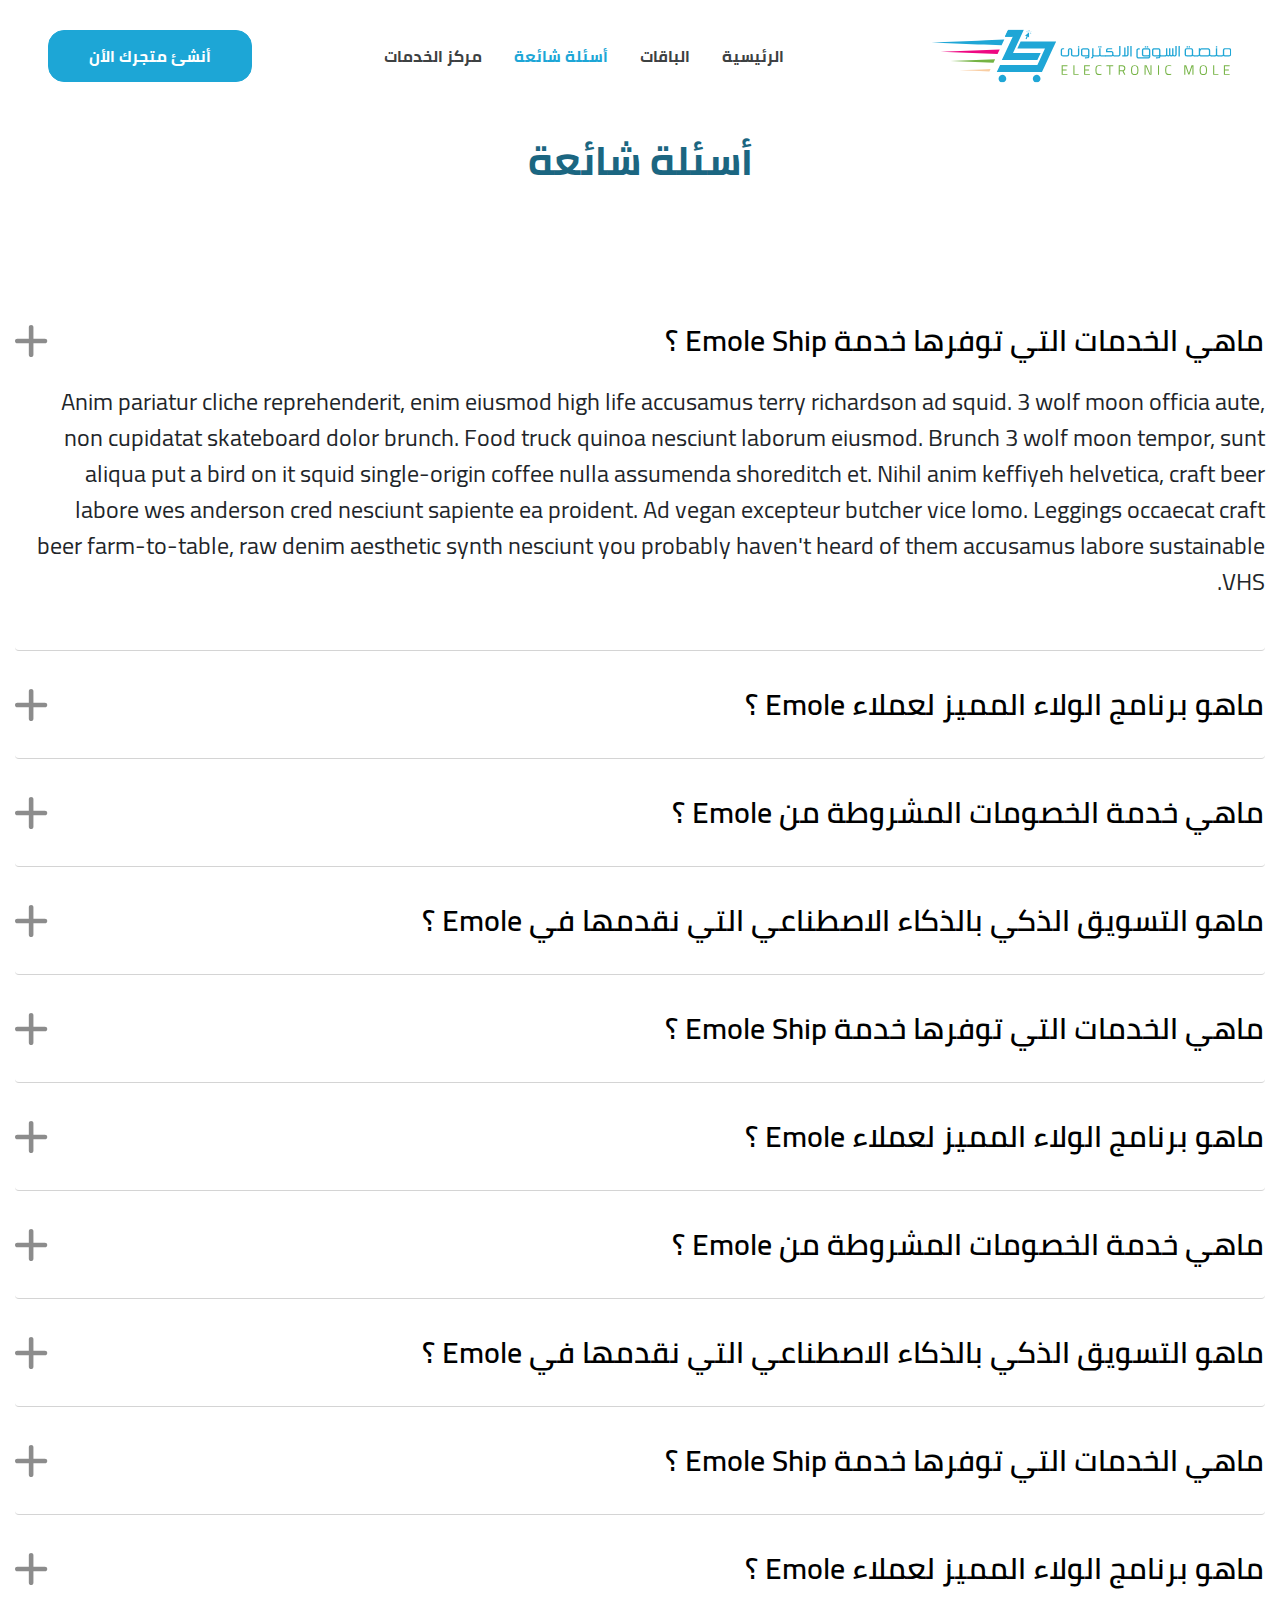
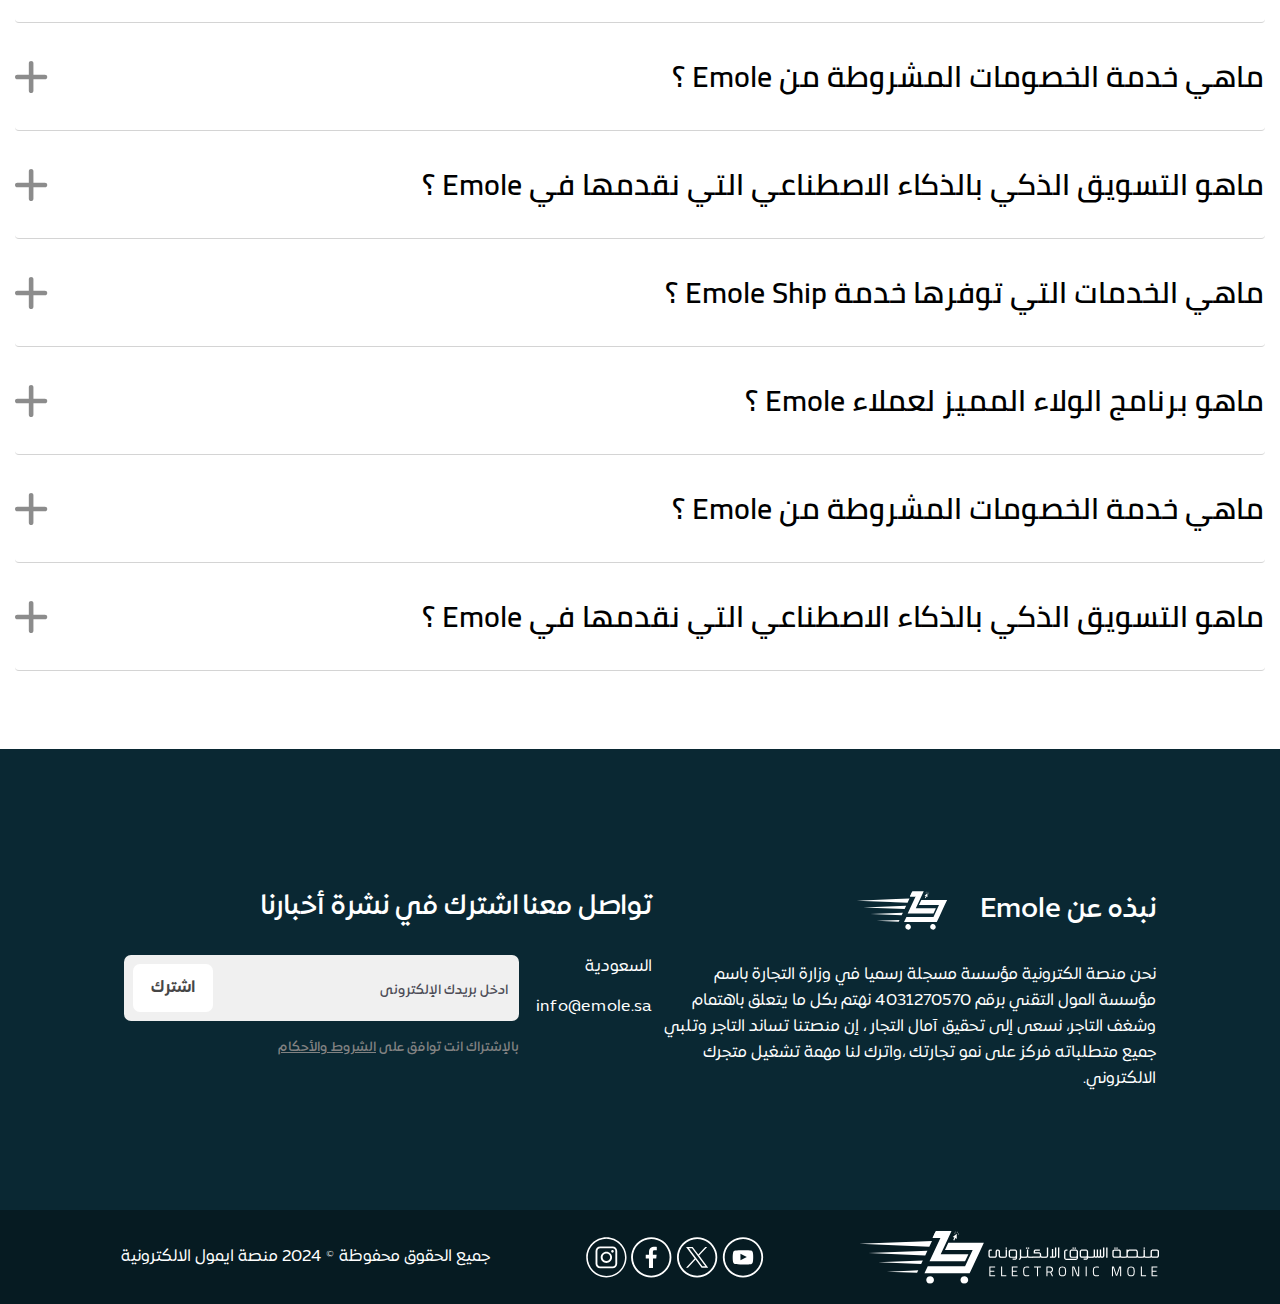
==== faq.html @ 2238e0d1 "first commit" ====
<!DOCTYPE html>
<html lang="ar">

<head>
    <meta charset="UTF-8">
    <meta http-equiv="X-UA-Compatible" content="IE=edge">
    <meta name="viewport" content="width=device-width, initial-scale=1.0">
    <title>  أسئلة شائعة   </title>
    <link rel="stylesheet" href="css/owl.carousel.min.css">
    <link rel="stylesheet" href="css/bootstrap.min.css">
    <link rel="stylesheet" href="css/style.css">
</head>

<body dir="rtl">

    <nav class="navbar navbar-expand-lg bg-white py-4 px-5">
        <a class="navbar-brand" href="index.html">
            <img src="images/logo.svg" alt="logo" />
        </a>
        <button class="navbar-toggler" type="button" data-toggle="collapse" data-target="#navbarSupportedContent"
            aria-controls="navbarSupportedContent" aria-expanded="false" aria-label="Toggle navigation">
            <span class="navbar-toggler-icon"></span>
        </button>

        <div class="collapse navbar-collapse" id="navbarSupportedContent">
            <ul class="navbar-nav mr-auto ml-auto">
                <li class="nav-item ">
                    <a class="nav-link" href="index.html">الرئيسية <span class="sr-only">(current)</span></a>
                </li>
                <li class="nav-item">
                    <a class="nav-link" href="#"> الباقات </a>
                </li>
                <li class="nav-item active">
                    <a class="nav-link" href="#"> أسئلة شائعة </a>
                </li>
                <li class="nav-item m-0">
                    <a class="nav-link" href="#"> مركز الخدمات </a>
                </li>
            </ul>
            <div class="action">
                <button type="button" class="btn btn-primary" data-toggle="modal" data-target="#exampleModal">
                    أنشئ متجرك الأن  
                </button>
            </div>

        </div>
    </nav>

    <section class="faq py-5">
        <div class="container-fluid">
            <h1 class="text-center"> أسئلة شائعة </h1>

            <div id="accordion">
                <div class="card">
                    <div class="card-header" id="headingOne">
                        <h5 class="mb-0 d-flex align-items-center justify-content-between">
                            <button class="btn btn-link" data-toggle="collapse" data-target="#collapseOne"
                                aria-expanded="true" aria-controls="collapseOne">
                                ماهي الخدمات التي توفرها خدمة Emole Ship ؟
                            </button>
                            <img src="images/plus.svg" alt="plus" />
                        </h5>
                    </div>

                    <div id="collapseOne" class="collapse show" aria-labelledby="headingOne" data-parent="#accordion">
                        <div class="card-body">
                            Anim pariatur cliche reprehenderit, enim eiusmod high life accusamus terry richardson ad
                            squid. 3 wolf moon officia aute, non cupidatat skateboard dolor brunch. Food truck quinoa
                            nesciunt laborum eiusmod. Brunch 3 wolf moon tempor, sunt aliqua put a bird on it squid
                            single-origin coffee nulla assumenda shoreditch et. Nihil anim keffiyeh helvetica, craft
                            beer labore wes anderson cred nesciunt sapiente ea proident. Ad vegan excepteur butcher vice
                            lomo. Leggings occaecat craft beer farm-to-table, raw denim aesthetic synth nesciunt you
                            probably haven't heard of them accusamus labore sustainable VHS.
                        </div>
                    </div>
                </div>
                <div class="card">
                    <div class="card-header" id="headingTwo">
                        <h5 class="mb-0 d-flex align-items-center justify-content-between">
                            <button class="btn btn-link collapsed" data-toggle="collapse" data-target="#collapseTwo"
                                aria-expanded="false" aria-controls="collapseTwo">
                                ماهو برنامج الولاء المميز لعملاء Emole ؟
                            </button>
                            <img src="images/plus.svg" alt="plus" />
                        </h5>
                    </div>
                    <div id="collapseTwo" class="collapse" aria-labelledby="headingTwo" data-parent="#accordion">
                        <div class="card-body">
                            Anim pariatur cliche reprehenderit, enim eiusmod high life accusamus terry richardson ad
                            squid. 3 wolf moon officia aute, non cupidatat skateboard dolor brunch. Food truck quinoa
                            nesciunt laborum eiusmod. Brunch 3 wolf moon tempor, sunt aliqua put a bird on it squid
                            single-origin coffee nulla assumenda shoreditch et. Nihil anim keffiyeh helvetica, craft
                            beer labore wes anderson cred nesciunt sapiente ea proident. Ad vegan excepteur butcher vice
                            lomo. Leggings occaecat craft beer farm-to-table, raw denim aesthetic synth nesciunt you
                            probably haven't heard of them accusamus labore sustainable VHS.
                        </div>
                    </div>
                </div>
                <div class="card">
                    <div class="card-header" id="headingThree">
                        <h5 class="mb-0 d-flex align-items-center justify-content-between">
                            <button class="btn btn-link collapsed" data-toggle="collapse" data-target="#collapseThree"
                                aria-expanded="false" aria-controls="collapseThree">
                                ماهي خدمة الخصومات المشروطة من Emole ؟
                            </button>
                            <img src="images/plus.svg" alt="plus" />
                        </h5>
                    </div>
                    <div id="collapseThree" class="collapse" aria-labelledby="headingThree" data-parent="#accordion">
                        <div class="card-body">
                            Anim pariatur cliche reprehenderit, enim eiusmod high life accusamus terry richardson ad
                            squid. 3 wolf moon officia aute, non cupidatat skateboard dolor brunch. Food truck quinoa
                            nesciunt laborum eiusmod. Brunch 3 wolf moon tempor, sunt aliqua put a bird on it squid
                            single-origin coffee nulla assumenda shoreditch et. Nihil anim keffiyeh helvetica, craft
                            beer labore wes anderson cred nesciunt sapiente ea proident. Ad vegan excepteur butcher vice
                            lomo. Leggings occaecat craft beer farm-to-table, raw denim aesthetic synth nesciunt you
                            probably haven't heard of them accusamus labore sustainable VHS.
                        </div>
                    </div>
                </div>
                <div class="card">
                    <div class="card-header" id="headingFour">
                        <h5 class="mb-0 d-flex align-items-center justify-content-between">
                            <button class="btn btn-link collapsed" data-toggle="collapse" data-target="#collapseFour"
                                aria-expanded="false" aria-controls="collapseFour">
                                ماهو التسويق الذكي بالذكاء الاصطناعي التي نقدمها في Emole ؟
                            </button>
                            <img src="images/plus.svg" alt="plus" />
                        </h5>
                    </div>
                    <div id="collapseFour" class="collapse" aria-labelledby="headingFour" data-parent="#accordion">
                        <div class="card-body">
                            Anim pariatur cliche reprehenderit, enim eiusmod high life accusamus terry richardson ad
                            squid. 3 wolf moon officia aute, non cupidatat skateboard dolor brunch. Food truck quinoa
                            nesciunt laborum eiusmod. Brunch 3 wolf moon tempor, sunt aliqua put a bird on it squid
                            single-origin coffee nulla assumenda shoreditch et. Nihil anim keffiyeh helvetica, craft
                            beer labore wes anderson cred nesciunt sapiente ea proident. Ad vegan excepteur butcher vice
                            lomo. Leggings occaecat craft beer farm-to-table, raw denim aesthetic synth nesciunt you
                            probably haven't heard of them accusamus labore sustainable VHS.
                        </div>
                    </div>
                </div>
                <div class="card">
                    <div class="card-header" id="headingFive">
                        <h5 class="mb-0 d-flex align-items-center justify-content-between">
                            <button class="btn btn-link collapsed" data-toggle="collapse" data-target="#collapseFive"
                                aria-expanded="false" aria-controls="collapseFive">
                                ماهي الخدمات التي توفرها خدمة Emole Ship ؟
                            </button>
                            <img src="images/plus.svg" alt="plus" />
                        </h5>
                    </div>
                    <div id="collapseFive" class="collapse" aria-labelledby="headingFive" data-parent="#accordion">
                        <div class="card-body">
                            Anim pariatur cliche reprehenderit, enim eiusmod high life accusamus terry richardson ad
                            squid. 3 wolf moon officia aute, non cupidatat skateboard dolor brunch. Food truck quinoa
                            nesciunt laborum eiusmod. Brunch 3 wolf moon tempor, sunt aliqua put a bird on it squid
                            single-origin coffee nulla assumenda shoreditch et. Nihil anim keffiyeh helvetica, craft
                            beer labore wes anderson cred nesciunt sapiente ea proident. Ad vegan excepteur butcher vice
                            lomo. Leggings occaecat craft beer farm-to-table, raw denim aesthetic synth nesciunt you
                            probably haven't heard of them accusamus labore sustainable VHS.
                        </div>
                    </div>
                </div>
                <div class="card">
                    <div class="card-header" id="headingSix">
                        <h5 class="mb-0 d-flex align-items-center justify-content-between">
                            <button class="btn btn-link collapsed" data-toggle="collapse" data-target="#collapseSix"
                                aria-expanded="false" aria-controls="collapseSix">
                                ماهو برنامج الولاء المميز لعملاء Emole ؟
                            </button>
                            <img src="images/plus.svg" alt="plus" />
                        </h5>
                    </div>
                    <div id="collapseSix" class="collapse" aria-labelledby="headingSix" data-parent="#accordion">
                        <div class="card-body">
                            Anim pariatur cliche reprehenderit, enim eiusmod high life accusamus terry richardson ad
                            squid. 3 wolf moon officia aute, non cupidatat skateboard dolor brunch. Food truck quinoa
                            nesciunt laborum eiusmod. Brunch 3 wolf moon tempor, sunt aliqua put a bird on it squid
                            single-origin coffee nulla assumenda shoreditch et. Nihil anim keffiyeh helvetica, craft
                            beer labore wes anderson cred nesciunt sapiente ea proident. Ad vegan excepteur butcher vice
                            lomo. Leggings occaecat craft beer farm-to-table, raw denim aesthetic synth nesciunt you
                            probably haven't heard of them accusamus labore sustainable VHS.
                        </div>
                    </div>
                </div>
                <div class="card">
                    <div class="card-header" id="headingSeven">
                        <h5 class="mb-0 d-flex align-items-center justify-content-between">
                            <button class="btn btn-link collapsed" data-toggle="collapse" data-target="#collapseSeven"
                                aria-expanded="false" aria-controls="collapseSeven">
                                ماهي خدمة الخصومات المشروطة من Emole ؟
                            </button>
                            <img src="images/plus.svg" alt="plus" />
                        </h5>
                    </div>
                    <div id="collapseSeven" class="collapse" aria-labelledby="headingSeven" data-parent="#accordion">
                        <div class="card-body">
                            Anim pariatur cliche reprehenderit, enim eiusmod high life accusamus terry richardson ad
                            squid. 3 wolf moon officia aute, non cupidatat skateboard dolor brunch. Food truck quinoa
                            nesciunt laborum eiusmod. Brunch 3 wolf moon tempor, sunt aliqua put a bird on it squid
                            single-origin coffee nulla assumenda shoreditch et. Nihil anim keffiyeh helvetica, craft
                            beer labore wes anderson cred nesciunt sapiente ea proident. Ad vegan excepteur butcher vice
                            lomo. Leggings occaecat craft beer farm-to-table, raw denim aesthetic synth nesciunt you
                            probably haven't heard of them accusamus labore sustainable VHS.
                        </div>
                    </div>
                </div>
                <div class="card">
                    <div class="card-header" id="headingEight">
                        <h5 class="mb-0 d-flex align-items-center justify-content-between">
                            <button class="btn btn-link collapsed" data-toggle="collapse" data-target="#collapseEight"
                                aria-expanded="false" aria-controls="collapseEight">
                                ماهو التسويق الذكي بالذكاء الاصطناعي التي نقدمها في Emole ؟
                            </button>
                            <img src="images/plus.svg" alt="plus" />
                        </h5>
                    </div>
                    <div id="collapseEight" class="collapse" aria-labelledby="headingEight" data-parent="#accordion">
                        <div class="card-body">
                            Anim pariatur cliche reprehenderit, enim eiusmod high life accusamus terry richardson ad
                            squid. 3 wolf moon officia aute, non cupidatat skateboard dolor brunch. Food truck quinoa
                            nesciunt laborum eiusmod. Brunch 3 wolf moon tempor, sunt aliqua put a bird on it squid
                            single-origin coffee nulla assumenda shoreditch et. Nihil anim keffiyeh helvetica, craft
                            beer labore wes anderson cred nesciunt sapiente ea proident. Ad vegan excepteur butcher vice
                            lomo. Leggings occaecat craft beer farm-to-table, raw denim aesthetic synth nesciunt you
                            probably haven't heard of them accusamus labore sustainable VHS.
                        </div>
                    </div>
                </div>
                <div class="card">
                    <div class="card-header" id="headingNine">
                        <h5 class="mb-0 d-flex align-items-center justify-content-between">
                            <button class="btn btn-link collapsed" data-toggle="collapse" data-target="#collapseNine"
                                aria-expanded="false" aria-controls="collapseNine">
                                ماهي الخدمات التي توفرها خدمة Emole Ship ؟
                            </button>
                            <img src="images/plus.svg" alt="plus" />
                        </h5>
                    </div>
                    <div id="collapseNine" class="collapse" aria-labelledby="headingNine" data-parent="#accordion">
                        <div class="card-body">
                            Anim pariatur cliche reprehenderit, enim eiusmod high life accusamus terry richardson ad
                            squid. 3 wolf moon officia aute, non cupidatat skateboard dolor brunch. Food truck quinoa
                            nesciunt laborum eiusmod. Brunch 3 wolf moon tempor, sunt aliqua put a bird on it squid
                            single-origin coffee nulla assumenda shoreditch et. Nihil anim keffiyeh helvetica, craft
                            beer labore wes anderson cred nesciunt sapiente ea proident. Ad vegan excepteur butcher vice
                            lomo. Leggings occaecat craft beer farm-to-table, raw denim aesthetic synth nesciunt you
                            probably haven't heard of them accusamus labore sustainable VHS.
                        </div>
                    </div>
                </div>
                <div class="card">
                    <div class="card-header" id="headingTen">
                        <h5 class="mb-0 d-flex align-items-center justify-content-between">
                            <button class="btn btn-link collapsed" data-toggle="collapse" data-target="#collapseTen"
                                aria-expanded="false" aria-controls="collapseTen">
                                ماهو برنامج الولاء المميز لعملاء Emole ؟
                            </button>
                            <img src="images/plus.svg" alt="plus" />
                        </h5>
                    </div>
                    <div id="collapseTen" class="collapse" aria-labelledby="headingTen" data-parent="#accordion">
                        <div class="card-body">
                            Anim pariatur cliche reprehenderit, enim eiusmod high life accusamus terry richardson ad
                            squid. 3 wolf moon officia aute, non cupidatat skateboard dolor brunch. Food truck quinoa
                            nesciunt laborum eiusmod. Brunch 3 wolf moon tempor, sunt aliqua put a bird on it squid
                            single-origin coffee nulla assumenda shoreditch et. Nihil anim keffiyeh helvetica, craft
                            beer labore wes anderson cred nesciunt sapiente ea proident. Ad vegan excepteur butcher vice
                            lomo. Leggings occaecat craft beer farm-to-table, raw denim aesthetic synth nesciunt you
                            probably haven't heard of them accusamus labore sustainable VHS.
                        </div>
                    </div>
                </div>
                <div class="card">
                    <div class="card-header" id="heading_11">
                        <h5 class="mb-0 d-flex align-items-center justify-content-between">
                            <button class="btn btn-link collapsed" data-toggle="collapse" data-target="#collapse_11"
                                aria-expanded="false" aria-controls="collapse_11">
                                ماهي خدمة الخصومات المشروطة من Emole ؟
                            </button>
                            <img src="images/plus.svg" alt="plus" />
                        </h5>
                    </div>
                    <div id="collapse_11" class="collapse" aria-labelledby="heading_11" data-parent="#accordion">
                        <div class="card-body">
                            Anim pariatur cliche reprehenderit, enim eiusmod high life accusamus terry richardson ad
                            squid. 3 wolf moon officia aute, non cupidatat skateboard dolor brunch. Food truck quinoa
                            nesciunt laborum eiusmod. Brunch 3 wolf moon tempor, sunt aliqua put a bird on it squid
                            single-origin coffee nulla assumenda shoreditch et. Nihil anim keffiyeh helvetica, craft
                            beer labore wes anderson cred nesciunt sapiente ea proident. Ad vegan excepteur butcher vice
                            lomo. Leggings occaecat craft beer farm-to-table, raw denim aesthetic synth nesciunt you
                            probably haven't heard of them accusamus labore sustainable VHS.
                        </div>
                    </div>
                </div>
                <div class="card">
                    <div class="card-header" id="heading_12">
                        <h5 class="mb-0 d-flex align-items-center justify-content-between">
                            <button class="btn btn-link collapsed" data-toggle="collapse" data-target="#collapse_12"
                                aria-expanded="false" aria-controls="collapse_12">
                                ماهو التسويق الذكي بالذكاء الاصطناعي التي نقدمها في Emole ؟
                            </button>
                            <img src="images/plus.svg" alt="plus" />
                        </h5>
                    </div>
                    <div id="collapse_12" class="collapse" aria-labelledby="heading_12" data-parent="#accordion">
                        <div class="card-body">
                            Anim pariatur cliche reprehenderit, enim eiusmod high life accusamus terry richardson ad
                            squid. 3 wolf moon officia aute, non cupidatat skateboard dolor brunch. Food truck quinoa
                            nesciunt laborum eiusmod. Brunch 3 wolf moon tempor, sunt aliqua put a bird on it squid
                            single-origin coffee nulla assumenda shoreditch et. Nihil anim keffiyeh helvetica, craft
                            beer labore wes anderson cred nesciunt sapiente ea proident. Ad vegan excepteur butcher vice
                            lomo. Leggings occaecat craft beer farm-to-table, raw denim aesthetic synth nesciunt you
                            probably haven't heard of them accusamus labore sustainable VHS.
                        </div>
                    </div>
                </div>
                <div class="card">
                    <div class="card-header" id="heading_13">
                        <h5 class="mb-0 d-flex align-items-center justify-content-between">
                            <button class="btn btn-link collapsed" data-toggle="collapse" data-target="#collapse_13"
                                aria-expanded="false" aria-controls="collapse_13">
                                ماهي الخدمات التي توفرها خدمة Emole Ship ؟
                            </button>
                            <img src="images/plus.svg" alt="plus" />
                        </h5>
                    </div>
                    <div id="collapse_13" class="collapse" aria-labelledby="heading_13" data-parent="#accordion">
                        <div class="card-body">
                            Anim pariatur cliche reprehenderit, enim eiusmod high life accusamus terry richardson ad
                            squid. 3 wolf moon officia aute, non cupidatat skateboard dolor brunch. Food truck quinoa
                            nesciunt laborum eiusmod. Brunch 3 wolf moon tempor, sunt aliqua put a bird on it squid
                            single-origin coffee nulla assumenda shoreditch et. Nihil anim keffiyeh helvetica, craft
                            beer labore wes anderson cred nesciunt sapiente ea proident. Ad vegan excepteur butcher vice
                            lomo. Leggings occaecat craft beer farm-to-table, raw denim aesthetic synth nesciunt you
                            probably haven't heard of them accusamus labore sustainable VHS.
                        </div>
                    </div>
                </div>
                <div class="card">
                    <div class="card-header" id="heading_14">
                        <h5 class="mb-0 d-flex align-items-center justify-content-between">
                            <button class="btn btn-link collapsed" data-toggle="collapse" data-target="#collapse_14"
                                aria-expanded="false" aria-controls="collapse_14">
                                ماهو برنامج الولاء المميز لعملاء Emole ؟
                            </button>
                            <img src="images/plus.svg" alt="plus" />
                        </h5>
                    </div>
                    <div id="collapse_14" class="collapse" aria-labelledby="heading_14" data-parent="#accordion">
                        <div class="card-body">
                            Anim pariatur cliche reprehenderit, enim eiusmod high life accusamus terry richardson ad
                            squid. 3 wolf moon officia aute, non cupidatat skateboard dolor brunch. Food truck quinoa
                            nesciunt laborum eiusmod. Brunch 3 wolf moon tempor, sunt aliqua put a bird on it squid
                            single-origin coffee nulla assumenda shoreditch et. Nihil anim keffiyeh helvetica, craft
                            beer labore wes anderson cred nesciunt sapiente ea proident. Ad vegan excepteur butcher vice
                            lomo. Leggings occaecat craft beer farm-to-table, raw denim aesthetic synth nesciunt you
                            probably haven't heard of them accusamus labore sustainable VHS.
                        </div>
                    </div>
                </div>
                <div class="card">
                    <div class="card-header" id="heading_15">
                        <h5 class="mb-0 d-flex align-items-center justify-content-between">
                            <button class="btn btn-link collapsed" data-toggle="collapse" data-target="#collapse_15"
                                aria-expanded="false" aria-controls="collapse_15">
                                ماهي خدمة الخصومات المشروطة من Emole ؟
                            </button>
                            <img src="images/plus.svg" alt="plus" />
                        </h5>
                    </div>
                    <div id="collapse_15" class="collapse" aria-labelledby="heading_15" data-parent="#accordion">
                        <div class="card-body">
                            Anim pariatur cliche reprehenderit, enim eiusmod high life accusamus terry richardson ad
                            squid. 3 wolf moon officia aute, non cupidatat skateboard dolor brunch. Food truck quinoa
                            nesciunt laborum eiusmod. Brunch 3 wolf moon tempor, sunt aliqua put a bird on it squid
                            single-origin coffee nulla assumenda shoreditch et. Nihil anim keffiyeh helvetica, craft
                            beer labore wes anderson cred nesciunt sapiente ea proident. Ad vegan excepteur butcher vice
                            lomo. Leggings occaecat craft beer farm-to-table, raw denim aesthetic synth nesciunt you
                            probably haven't heard of them accusamus labore sustainable VHS.
                        </div>
                    </div>
                </div>
                <div class="card">
                    <div class="card-header" id="heading_16">
                        <h5 class="mb-0 d-flex align-items-center justify-content-between">
                            <button class="btn btn-link collapsed" data-toggle="collapse" data-target="#collapse_16"
                                aria-expanded="false" aria-controls="collapse_16">
                                ماهو التسويق الذكي بالذكاء الاصطناعي التي نقدمها في Emole ؟
                            </button>
                            <img src="images/plus.svg" alt="plus" />
                        </h5>
                    </div>
                    <div id="collapse_16" class="collapse" aria-labelledby="heading_16" data-parent="#accordion">
                        <div class="card-body">
                            Anim pariatur cliche reprehenderit, enim eiusmod high life accusamus terry richardson ad
                            squid. 3 wolf moon officia aute, non cupidatat skateboard dolor brunch. Food truck quinoa
                            nesciunt laborum eiusmod. Brunch 3 wolf moon tempor, sunt aliqua put a bird on it squid
                            single-origin coffee nulla assumenda shoreditch et. Nihil anim keffiyeh helvetica, craft
                            beer labore wes anderson cred nesciunt sapiente ea proident. Ad vegan excepteur butcher vice
                            lomo. Leggings occaecat craft beer farm-to-table, raw denim aesthetic synth nesciunt you
                            probably haven't heard of them accusamus labore sustainable VHS.
                        </div>
                    </div>
                </div>
            </div>
        </div>
    </section>

    <footer>
        <div class="upper_footer">
            <div class="content d-flex justify-content-between">
                <div class="about_content">
                    <h4 class="d-flex align-items-center">
                        <span> نبذه عن Emole </span>
                        <img src="images/footer_white_logo.svg" alt=" footer logo" />
                    </h4>
                    <p>
                        نحن منصة الكترونية مؤسسة مسجلة رسميا في وزارة التجارة باسم مؤسسة المول التقني برقم 4031270570
                        نهتم بكل ما يتعلق باهتمام وشغف التاجر، نسعى إلى تحقيق آمال التجار ، إن منصتنا تساند التاجر وتلبي
                        جميع متطلباته فركز على نمو تجارتك ،واترك لنا مهمة تشغيل متجرك الالكتروني.
                    </p>
                </div>
                <div class="footer_links">
                    <h4> تواصل معنا </h4>
                    <div class="links d-flex flex-column">
                        <a href="#"> السعودية </a>
                        <a href="#"> info@emole.sa </a>
                    </div>
                </div>
                <div class="newsletter">
                    <h4> اشترك في نشرة أخبارنا </h4>
                    <form action="">
                        <input type="email" placeholder="ادخل بريدك الإلكترونى" />
                        <button type="submit"> اشترك </button>
                    </form>
                    <p>
                        بالإشتراك انت توافق على
                        <a href="#"> الشروط والأحكام </a>
                    </p>
                </div>
            </div>
        </div>
        <div class="lower_footer">
            <div class="content d-flex align-items-center justify-content-between">
                <div class="logo">
                    <img src="images/footer_lower_logo.svg" alt="logo" />
                </div>
                <div class="social d-felx align-items-center">
                    <a href="#"> <img src="images/youtube.svg" alt="youtube" /></a>
                    <a href="#"> <img src="images/x.svg" alt="x" /></a>
                    <a href="#"> <img src="images/facebook.svg" alt="facebook" /></a>
                    <a href="#"> <img src="images/insta.svg" alt="insta" /></a>
                </div>
                <div class="copyright">
                    <p class="m-0"> جميع الحقوق محفوظة © 2024 منصة ايمول الالكترونية </p>
                </div>
            </div>
        </div>
    </footer>

    <script src="js/jquery-3.2.1.min.js"></script>
    <script src="js/popper.min.js"></script>
    <script src="js/bootstrap.min.js"></script>
    <script src="js/owl.carousel.min.js"></script>
    <script src="js/main.js"></script>


</body>

</html>
---- css/style.css ----
@font-face {
  font-family: "cairo-regular";
  src: url(../fonts/Cairo-Regular.ttf);
  font-weight: 400;
}

@font-face {
  font-family: "cairo-medium";
  src: url(../fonts/Cairo-Medium.ttf);
  font-weight: 500;
}

@font-face {
  font-family: "cairo-semibold";
  src: url(../fonts/Cairo-SemiBold.ttf);
  font-weight: 600;
}

@font-face {
  font-family: "cairo-bold";
  src: url(../fonts/Cairo-Bold.ttf);
  font-weight: 700;
}

@font-face {
  font-family: "Poppins-SemiBold";
  src: url(../fonts/Poppins-SemiBold.ttf);
  font-weight: 600;
}

@font-face {
  font-family: "LamaRounded-Regular";
  src: url(../fonts/LamaRounded-Regular.ttf);
  font-weight: 400;
}

@font-face {
  font-family: "LamaRounded-Medium";
  src: url(../fonts/LamaRounded-Medium.ttf);
  font-weight: 500;
}

@font-face {
  font-family: "LamaRounded-SemiBold";
  src: url(../fonts/LamaRounded-SemiBold.ttf);
  font-weight: 600;
}

@font-face {
  font-family: "LamaRounded-Bold";
  src: url(../fonts/LamaRounded-Bold.ttf);
  font-weight: 700;
}

@font-face {
  font-family: "ExpoArabic-Bold";
  src: url(../fonts/ExpoArabic-Bold.ttf);
  font-weight: 700;
}

@font-face {
  font-family: "ExpoArabic-Book";
  src: url(../fonts/ExpoArabic-Book.ttf);
}

@font-face {
  font-family: "ExpoArabic-Medium";
  src: url(../fonts/ExpoArabic-Medium.ttf);
  font-weight: 500;
}

@font-face {
  font-family: "ExpoArabic-SemiBold";
  src: url(../fonts/ExpoArabic-SemiBold.ttf);
  font-weight: 600;
}

/*vars */
@media (min-width: 1492px) {
  .container-fluid {
    padding: 0 81px;
  }
}

body {
  font-family: "cairo-regular";
}

.navbar {
  margin-bottom: -60px;
}

.navbar .navbar-nav .nav-item {
  margin-left: 1rem;
}

.navbar .navbar-nav .nav-item .nav-link {
  color: #3d4142;
  font-family: "cairo-bold";
}

.navbar .navbar-nav .nav-item:last-child {
  margin: 0;
}

.navbar .navbar-nav .nav-item.active .nav-link {
  color: #1da6d6;
}

.navbar .action button {
  font-family: "cairo-bold";
  font-size: 16px;
  border-radius: 16px;
  padding: 13px 40px;
  background-color: #1da6d6;
  border-color: #1da6d6;
  outline: none !important;
  -webkit-box-shadow: none !important;
          box-shadow: none !important;
}

/*faq*/
.faq h1,
.packages h1 {
  color: #1b6681;
  font-size: 40px;
  font-family: "cairo-bold";
  padding: 36px 0;
  line-height: 50px;
  margin-bottom: 95px;
  letter-spacing: -1px;
}

.faq #accordion .card,
.packages #accordion .card {
  border: none;
  margin-bottom: 30px;
  padding-bottom: 30px;
  border-bottom: 1px solid #d4d4d4;
}

.faq #accordion .card .card-header,
.packages #accordion .card .card-header {
  padding: 0;
  border: none;
  background-color: transparent;
}

.faq #accordion .card .card-header button,
.packages #accordion .card .card-header button {
  text-decoration: none !important;
  color: #000;
  font-family: "cairo-semibold";
  font-size: 30px;
  padding: 0;
}

.faq #accordion .card .card-body,
.packages #accordion .card .card-body {
  -webkit-padding-start: 0;
          padding-inline-start: 0;
  font-size: 24px;
}

footer .upper_footer {
  padding: 82px 124px 58px;
  background-color: #0a2833;
  color: #fff;
}

footer .upper_footer .content {
  padding: 60px 0;
}

footer .upper_footer .content h4 {
  font-family: "ExpoArabic-Medium";
  font-size: 27px;
  margin-bottom: 32px;
}

footer .upper_footer .content .about_content {
  max-width: 502px;
}

footer .upper_footer .content .about_content h4 {
  gap: 32px;
}

footer .upper_footer .content .about_content p {
  font-family: "ExpoArabic-Book";
  line-height: 26px;
  margin: 0;
}

footer .upper_footer .content .footer_links .links {
  gap: 16px;
}

footer .upper_footer .content .footer_links .links a {
  color: #fff;
  text-decoration: none;
  font-family: "ExpoArabic-Book";
}

footer .upper_footer .content .newsletter {
  width: 395px;
}

footer .upper_footer .content .newsletter form {
  background-color: #f0f0f0;
  padding: 9px;
  border-radius: 7px;
  display: -webkit-box;
  display: -ms-flexbox;
  display: flex;
  -webkit-box-pack: justify;
      -ms-flex-pack: justify;
          justify-content: space-between;
  margin-bottom: 18px;
}

footer .upper_footer .content .newsletter form input {
  border: none;
  outline: none !important;
  background-color: transparent;
  -webkit-box-flex: 1;
      -ms-flex: 1;
          flex: 1;
}

footer .upper_footer .content .newsletter form input::-webkit-input-placeholder {
  color: #4d4d57;
  font-size: 13px;
  font-family: "ExpoArabic-Medium";
}

footer .upper_footer .content .newsletter form input:-ms-input-placeholder {
  color: #4d4d57;
  font-size: 13px;
  font-family: "ExpoArabic-Medium";
}

footer .upper_footer .content .newsletter form input::-ms-input-placeholder {
  color: #4d4d57;
  font-size: 13px;
  font-family: "ExpoArabic-Medium";
}

footer .upper_footer .content .newsletter form input::placeholder {
  color: #4d4d57;
  font-size: 13px;
  font-family: "ExpoArabic-Medium";
}

footer .upper_footer .content .newsletter form button {
  padding: 12px 18px;
  font-family: "ExpoArabic-SemiBold";
  color: #464646;
  border-radius: 7px;
  background-color: #fff;
  border: none;
  outline: none !important;
}

footer .upper_footer .content .newsletter p {
  color: #828282;
  font-size: 13px;
  font-family: "ExpoArabic-Medium";
}

footer .upper_footer .content .newsletter p a {
  color: #828282;
  text-decoration: underline;
}

footer .lower_footer {
  padding: 20px 121px;
  background-color: #061b22;
}

footer .lower_footer .social {
  gap: 12px;
}

footer .lower_footer .copyright {
  color: #fff;
  font-family: "ExpoArabic-Book";
}

/*packages_table*/
.packages h1 {
  margin-bottom: 48px;
}

.packages .tabs {
  gap: 12px;
  margin-bottom: 48px;
  -ms-flex-wrap: wrap;
      flex-wrap: wrap;
}

@media (max-width: 1300px) {
  .packages .tabs {
    -webkit-box-pack: start !important;
        -ms-flex-pack: start !important;
            justify-content: flex-start !important;
  }
}

.packages .tabs a {
  text-decoration: none;
  display: -webkit-inline-box;
  display: -ms-inline-flexbox;
  display: inline-flex;
  padding: 18px 25px;
  border-radius: 8px;
  background-color: #d7d7d7;
  font-family: "cairo-medium";
  color: #3b3d3e;
  -ms-flex-negative: 0;
      flex-shrink: 0;
}

.packages .tabs a.active {
  background-color: #1da6d6;
  color: #fff;
}

.packages_table .table td,
.packages_table .table th {
  border-top: none;
}

.packages_table .table thead tr {
  background-color: #f1fbff;
  background-image: url(../images/shape.png);
  background-repeat: no-repeat;
  background-position: right;
  background-size: contain;
}

.packages_table .table thead tr th {
  border: none;
  padding-top: 32px;
}

.packages_table .table thead tr th img {
  margin-bottom: 12px;
}

.packages_table .table thead tr th p {
  font-size: 14px;
  color: #0c536c;
  font-family: "cairo-medium";
  margin: 0;
}

.packages_table .table thead tr th.first_th {
  font-size: 24px;
  font-family: "cairo-bold";
  letter-spacing: -1px;
}

@media (max-width: 1200px) {
  .packages_table .table tbody th {
    min-width: 450px;
  }
}

@media (max-width: 991px) {
  .packages_table .table tbody th {
    min-width: 350px;
  }
}

.packages_table .table tbody td {
  min-width: 150px;
}

.packages_table .table tbody th,
.packages_table .table tbody td {
  border-bottom: 1px solid #e9e9e9;
  padding: 28px 16px 28px;
  color: #000000;
}

/*login info modal */
.modal-dialog {
  max-width: 100%;
  height: 100%;
  width: 97%;
}

.modal-dialog .modal-content {
  min-height: 100%;
  height: auto;
  border: none;
  border-radius: unset;
  border-radius: 20px;
  overflow: hidden;
}

.modal-dialog .modal-content .modal-header {
  padding: 71px 88px 45px;
  border: none;
  border-radius: unset;
}

.modal-dialog .modal-content .modal-header .close {
  float: none;
  margin: 0;
  position: absolute;
  right: 36px;
  top: 28px;
  padding: 0;
  outline: none !important;
}

.modal-dialog .modal-content .modal-header .stepper-header {
  width: 100%;
  display: -webkit-box;
  display: -ms-flexbox;
  display: flex;
  -webkit-box-align: center;
      -ms-flex-align: center;
          align-items: center;
  -webkit-box-pack: center;
      -ms-flex-pack: center;
          justify-content: center;
  gap: 25px;
  border: 2px solid #1da6d6;
  padding: 8px 32px;
  border-radius: 12px;
}

.modal-dialog .modal-content .modal-header .stepper-header .stepper-item {
  font-size: 22px;
  font-family: "cairo-bold";
  letter-spacing: -1px;
  color: #585859;
}

.modal-dialog .modal-content .modal-header .stepper-header .stepper-item.active {
  color: #1da6d6;
}

.modal-dialog .modal-content .modal-body {
  padding: 0 88px;
  position: relative;
  padding-bottom: 90px;
}

.modal-dialog .modal-content .modal-body .step_wrapper {
  display: -webkit-box;
  display: -ms-flexbox;
  display: flex;
  -webkit-box-align: center;
      -ms-flex-align: center;
          align-items: center;
  -webkit-box-pack: justify;
      -ms-flex-pack: justify;
          justify-content: space-between;
}

.modal-dialog .modal-content .modal-body .step_wrapper .data {
  width: 580px;
  max-width: 100%;
}

.modal-dialog .modal-content .modal-body .step_wrapper .data .form-group {
  display: -webkit-box;
  display: -ms-flexbox;
  display: flex;
  -webkit-box-orient: vertical;
  -webkit-box-direction: normal;
      -ms-flex-direction: column;
          flex-direction: column;
  margin-bottom: 18px;
}

.modal-dialog .modal-content .modal-body .step_wrapper .data .form-group label {
  font-family: "cairo-semibold";
  margin-bottom: 6px;
  color: #363b46;
}

.modal-dialog .modal-content .modal-body .step_wrapper .data .form-group input,
.modal-dialog .modal-content .modal-body .step_wrapper .data .form-group textarea {
  border: 1px solid #bac7d5;
  border-radius: 8px;
  outline: none;
  height: 50px;
  padding: 4px 16px;
  outline: none !important;
  -webkit-box-shadow: none !important;
          box-shadow: none !important;
}

.modal-dialog .modal-content .modal-body .step_wrapper .data .form-group input#phoneNumber,
.modal-dialog .modal-content .modal-body .step_wrapper .data .form-group textarea#phoneNumber {
  border-radius: 0 8px 8px 0;
}

.modal-dialog .modal-content .modal-body .step_wrapper .data .form-group #countryCode,
.modal-dialog .modal-content .modal-body .step_wrapper .data .form-group #store,
.modal-dialog .modal-content .modal-body .step_wrapper .data .form-group #country,
.modal-dialog .modal-content .modal-body .step_wrapper .data .form-group #identification {
  border-radius: 8px 0 0 8px;
  border: 1px solid #bac7d5;
  -webkit-appearance: none;
     -moz-appearance: none;
          appearance: none;
  background: url(../images/arrow_down.svg) no-repeat left 10px center;
  background-size: 13px;
  -webkit-padding-start: 36px;
          padding-inline-start: 36px;
  -webkit-padding-end: 12px;
          padding-inline-end: 12px;
  direction: ltr;
  outline: none !important;
}

.modal-dialog .modal-content .modal-body .action_buttons {
  position: absolute;
  left: 0;
  bottom: 0;
  width: 100%;
  padding: 20px 50px;
  background-color: #f1fbff;
}

.modal-dialog .modal-content .modal-body .action_buttons button {
  padding: 8px 48px;
  display: -webkit-box;
  display: -ms-flexbox;
  display: flex;
  -webkit-box-align: center;
      -ms-flex-align: center;
          align-items: center;
  -webkit-box-pack: center;
      -ms-flex-pack: center;
          justify-content: center;
  gap: 32px;
  font-size: 18px;
  font-family: "cairo-bold";
  outline: none !important;
  -webkit-box-shadow: none !important;
          box-shadow: none !important;
  border-radius: 8px;
}

.modal-dialog .modal-content .modal-body .action_buttons .inactive_prev {
  border: 1px solid gray;
  color: gray;
  background-color: transparent;
}

.modal-dialog .modal-content .modal-body .action_buttons .active_prev {
  border: 1px solid #1da6d6;
  color: #1da6d6;
  background-color: transparent;
}

.modal-dialog .modal-content .modal-body .action_buttons .next-btn {
  background-color: #1da6d6;
  color: #fff;
  border: 1px solid #1da6d6;
}

.modal-dialog .modal-content .modal-body .step-2 .data,
.modal-dialog .modal-content .modal-body .step-3 .data {
  width: 100%;
}

.modal-dialog .modal-content .modal-body .step-2 #store,
.modal-dialog .modal-content .modal-body .step-2 #country,
.modal-dialog .modal-content .modal-body .step-2 #identification,
.modal-dialog .modal-content .modal-body .step-3 #store,
.modal-dialog .modal-content .modal-body .step-3 #country,
.modal-dialog .modal-content .modal-body .step-3 #identification {
  direction: rtl !important;
  border-radius: 8px !important;
  height: 50px;
  padding: 0 16px 0 28px !important;
  border: 1px solid #bac7d5 !important;
}

.modal-dialog .modal-content .modal-body .step-2 .row,
.modal-dialog .modal-content .modal-body .step-3 .row {
  margin-bottom: 18px;
}

.modal-dialog .modal-content .modal-body .step-2 .row .custom_file,
.modal-dialog .modal-content .modal-body .step-3 .row .custom_file {
  position: relative;
  -webkit-box-flex: 1;
      -ms-flex: 1;
          flex: 1;
  border: 1px dashed #707070;
  border-radius: 8px;
  display: -webkit-box;
  display: -ms-flexbox;
  display: flex;
  -webkit-box-align: center;
      -ms-flex-align: center;
          align-items: center;
  -webkit-box-pack: center;
      -ms-flex-pack: center;
          justify-content: center;
}

.modal-dialog .modal-content .modal-body .step-2 .row .custom_file input,
.modal-dialog .modal-content .modal-body .step-3 .row .custom_file input {
  position: absolute;
  top: 0;
  left: 0;
  width: 100%;
  height: 100%;
  z-index: 10000;
  opacity: 0;
}

.modal-dialog .modal-content .modal-body .step-2 textarea,
.modal-dialog .modal-content .modal-body .step-3 textarea {
  height: auto !important;
}

.modal-dialog .modal-content .modal-body .checkout {
  max-width: 660px;
  margin: auto;
}

.modal-dialog .modal-content .modal-body .checkout.final_step {
  max-width: 1070px;
}

.modal-dialog .modal-content .modal-body .checkout.final_step .d-flex {
  gap: 32px;
}

.modal-dialog .modal-content .modal-body .checkout.final_step .packages_content {
  margin: 0;
  padding: 0;
}

.modal-dialog .modal-content .modal-body .checkout.final_step .packages_content .package {
  height: 100%;
}

.modal-dialog .modal-content .modal-body .checkout.final_step .wrapper {
  -webkit-box-flex: 1;
      -ms-flex: 1;
          flex: 1;
}

.modal-dialog .modal-content .modal-body .checkout .payment_details {
  border: 1px dashed #1DA6D6;
  border-bottom: none;
  padding: 32px 50px;
  border-radius: 16px 16px 0 0;
}

.modal-dialog .modal-content .modal-body .checkout .payment_details h3 {
  color: #1DA6D6;
  font-family: "LamaRounded-Bold";
  font-size: 22px;
  margin-bottom: 32px;
}

.modal-dialog .modal-content .modal-body .checkout .payment_details .details .wrapper {
  margin-bottom: 16px;
}

.modal-dialog .modal-content .modal-body .checkout .payment_details .details .wrapper:last-of-type {
  margin: 0;
}

.modal-dialog .modal-content .modal-body .checkout .payment_details .details .wrapper h5 {
  font-size: 18px;
  font-family: "LamaRounded-SemiBold";
  color: #717676;
  margin: 0;
}

.modal-dialog .modal-content .modal-body .checkout .payment_details .details .wrapper p {
  margin: 0;
  font-family: "LamaRounded-SemiBold";
  color: #353A36;
}

.modal-dialog .modal-content .modal-body .checkout .payment_details .details .wrapper p.main_p {
  gap: 7px;
  font-size: 20px;
  color: #0C536C;
  font-family: "cairo-bold";
}

.modal-dialog .modal-content .modal-body .checkout .discount {
  border: 1px dashed #1DA6D6;
  padding: 32px 50px;
  border-radius: 0 0  16px 16px;
}

.modal-dialog .modal-content .modal-body .checkout .discount .discountBadge {
  border: 1px solid #1DA6D6;
  border-radius: 8px;
  padding: 8px 12px;
  display: -webkit-box;
  display: -ms-flexbox;
  display: flex;
  -webkit-box-align: center;
      -ms-flex-align: center;
          align-items: center;
  -webkit-box-pack: center;
      -ms-flex-pack: center;
          justify-content: center;
  position: relative;
  min-height: 60px;
  margin-bottom: 18px;
}

.modal-dialog .modal-content .modal-body .checkout .discount .discountBadge span {
  font-family: "LamaRounded-Regular";
  font-size: 20px;
}

.modal-dialog .modal-content .modal-body .checkout .discount .discountBadge img {
  position: absolute;
  left: 15px;
  top: 10px;
}

.modal-dialog .modal-content .modal-body .checkout .discount .value .percent {
  color: #353A36;
  margin-bottom: 10px;
}

.modal-dialog .modal-content .modal-body .checkout .discount .value .percent h5 {
  font-size: 20px;
  font-family: "LamaRounded-Bold";
  margin: 0;
}

.modal-dialog .modal-content .modal-body .checkout .discount .value .percent p {
  margin: 0;
  font-size: 18px;
  font-family: "LamaRounded-SemiBold";
}

.modal-dialog .modal-content .modal-body .checkout .discount .value .total {
  color: #004956;
  font-family: "LamaRounded-Bold";
}

.modal-dialog .modal-content .modal-body .checkout .discount .value .total h5 {
  font-size: 20px;
  margin: 0;
}

.modal-dialog .modal-content .modal-body .checkout .discount .value .total p {
  font-size: 18px;
  margin: 0;
}

/*upgrade*/
.upgrade-header {
  width: 100%;
  display: -webkit-box;
  display: -ms-flexbox;
  display: flex;
  -webkit-box-align: center;
      -ms-flex-align: center;
          align-items: center;
  -webkit-box-pack: center;
      -ms-flex-pack: center;
          justify-content: center;
  gap: 36px;
}

.upgrade-header h4 {
  font-size: 40px;
  letter-spacing: -1px;
  color: #1FA6D6;
  font-family: "cairo-bold";
}

.package {
  cursor: pointer;
}

.package.active {
  border: 1px solid #1FA6D6;
}

.package.active .package-body {
  background-color: #1FA6D6;
}

.package.active h3 {
  background-color: #EBF9FF !important;
  color: #1FA6D6 !important;
}

.package.active ul li {
  color: #fff !important;
}

.package.active ul img {
  -webkit-filter: grayscale(1) invert(1);
          filter: grayscale(1) invert(1);
}

.packages_content {
  padding: 0 32px;
  margin-bottom: 53px;
}

.packages_content .package {
  -webkit-box-shadow: 0 10px 60px 0 rgba(38, 45, 118, 0.08);
          box-shadow: 0 10px 60px 0 rgba(38, 45, 118, 0.08);
  border-radius: 16px;
  overflow: hidden;
  display: -webkit-box;
  display: -ms-flexbox;
  display: flex;
  -webkit-box-orient: vertical;
  -webkit-box-direction: normal;
      -ms-flex-direction: column;
          flex-direction: column;
}

.packages_content .package h3 {
  padding: 16px 70px;
  background-color: #1fa6d6;
  color: #fff;
  font-family: "cairo-bold";
  font-size: 20px;
  text-align: center;
  margin: 0;
}

.packages_content .package .package-body {
  -webkit-box-flex: 1;
      -ms-flex: 1;
          flex: 1;
  display: -webkit-box;
  display: -ms-flexbox;
  display: flex;
  -webkit-box-orient: vertical;
  -webkit-box-direction: normal;
      -ms-flex-direction: column;
          flex-direction: column;
  -webkit-box-pack: justify;
      -ms-flex-pack: justify;
          justify-content: space-between;
}

.packages_content .package .package-body ul {
  padding: 20px 32px 16px 8px;
  margin: 0;
}

.packages_content .package .package-body ul li {
  color: #181059;
  font-size: 14px;
  margin-bottom: 10px;
}

.packages_content .package .package-body .package-price {
  margin: 0 20px 30px;
  border: 1px solid #1FA6D6;
  border-radius: 8px;
  background-color: #EBF9FF;
  padding: 1px;
  display: -webkit-box;
  display: -ms-flexbox;
  display: flex;
  -webkit-box-align: center;
      -ms-flex-align: center;
          align-items: center;
  gap: 6px;
}

.packages_content .package .package-body .package-price button {
  font-family: "cairo-semibold";
  color: #fff;
  background-color: #1FA6D6;
  padding: 6px 45px;
  border-radius: 8px;
  border: none !important;
  outline: none !important;
}

.packages_content .package .package-body .package-price span {
  font-family: "cairo-semibold";
  color: #2992B7;
}

.packages_content .package .package-body .package-price span span {
  font-family: "Poppins-SemiBold";
}

/*home */
.hero {
  height: 950px;
  background-image: url(../images/hero.svg);
  background-position: center;
  background-repeat: no-repeat;
  padding: 20px;
}

.hero .content {
  margin-top: 100px;
  text-align: center;
}

.hero .content h1 {
  font-size: 40px;
  font-family: "cairo-bold";
  margin-bottom: 24px;
  color: #1B6681;
  text-align: center;
}

.hero .content p {
  color: #1B6681;
  font-size: 24px;
  max-width: 950px;
  margin: auto;
}

.hero .content a {
  display: inline-block;
  margin-top: 36px;
  background-color: #1DA6D6;
  color: #fff;
  padding: 9px 24px;
  border-radius: 8px;
  font-size: 20px;
  font-family: "cairo-bold";
}

.home-content {
  padding: 100px 60px;
}

.home-content img {
  width: 100%;
}

.home-content h2 {
  font-size: 34px;
  font-family: "cairo-bold";
  color: #1DA6D6;
  margin-bottom: 64px;
}

.home-content p, .home-content ul {
  color: #185E77;
  font-size: 24px;
  font-family: "cairo-semibold";
}

.home-content ul {
  list-style: square;
}

.home-content ul li {
  margin-bottom: 10px;
}

.home-content ul li strong {
  color: #2992B7;
  font-family: "cairo-bold";
}

.home-content.security, .home-content.loyal, .home-content.app, .home-content.ai, .home-content.est {
  background-color: #F1FBFF;
}
/*# sourceMappingURL=style.css.map */
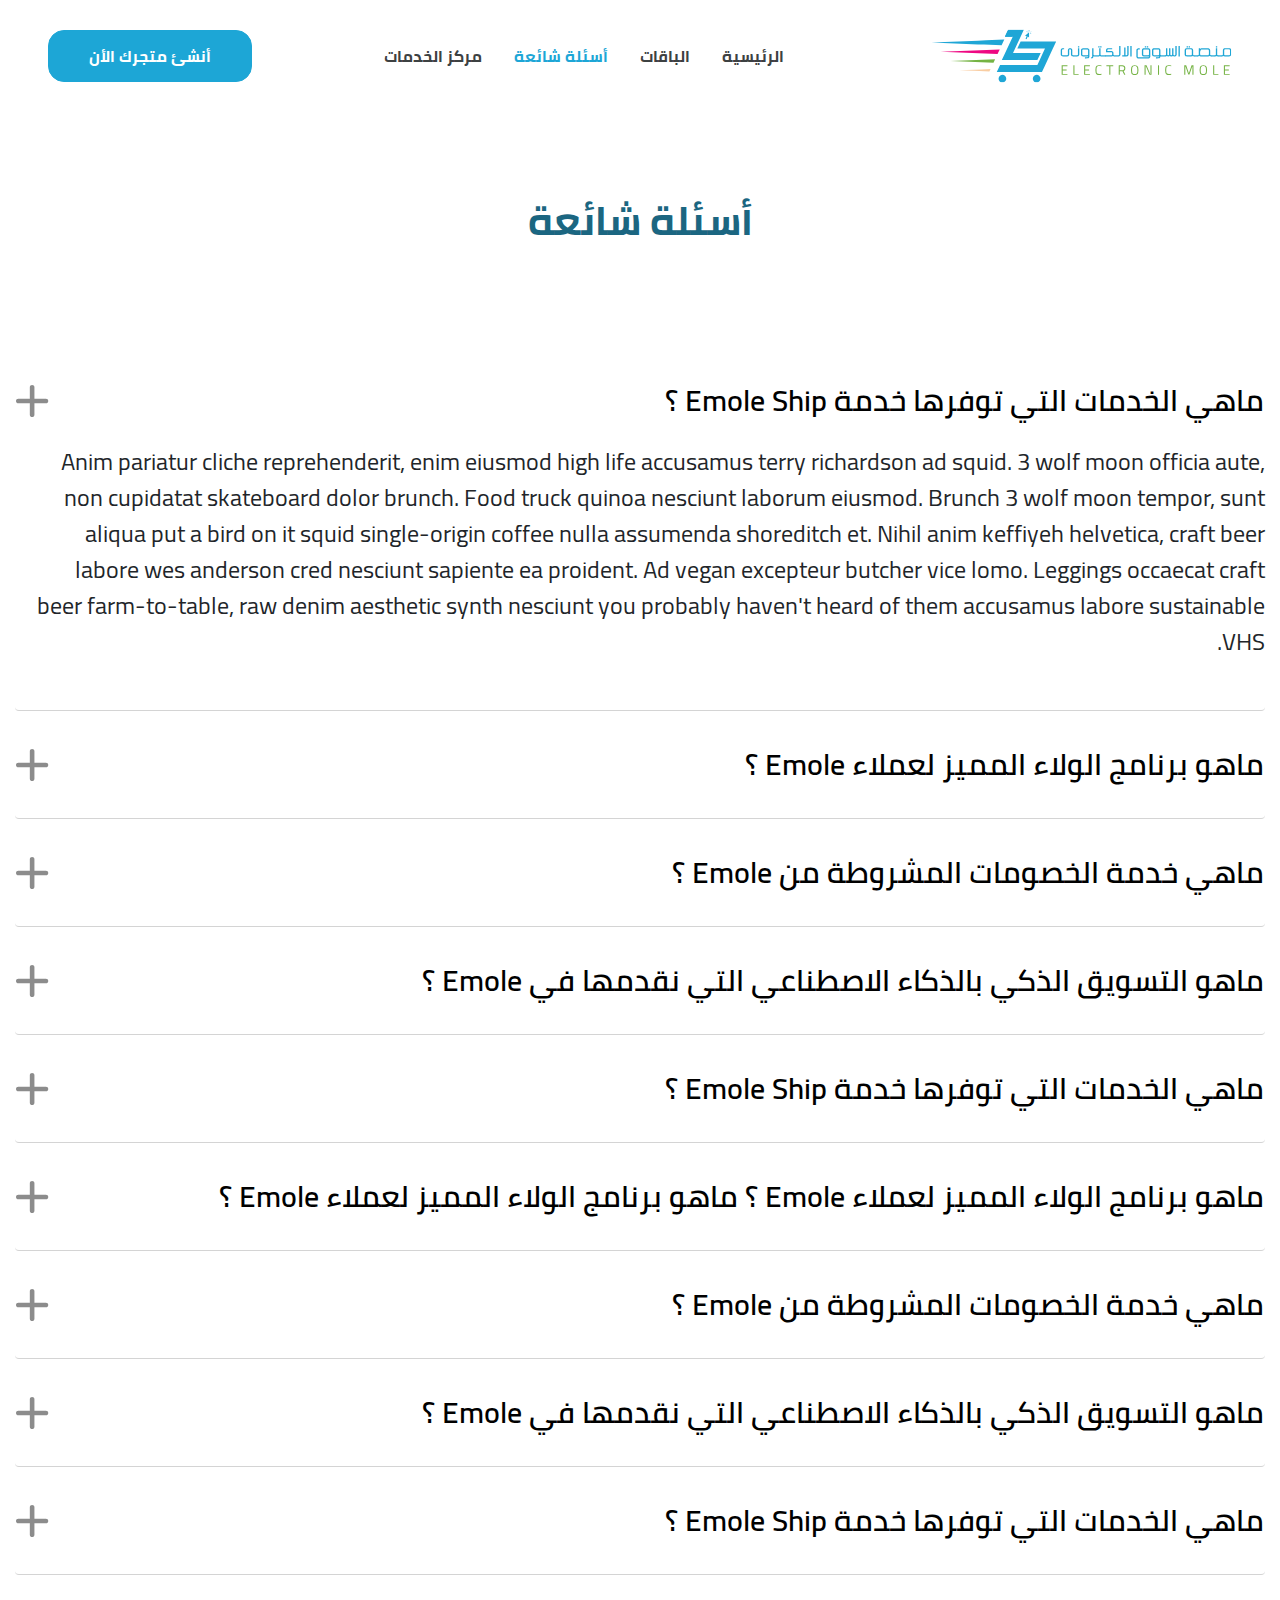
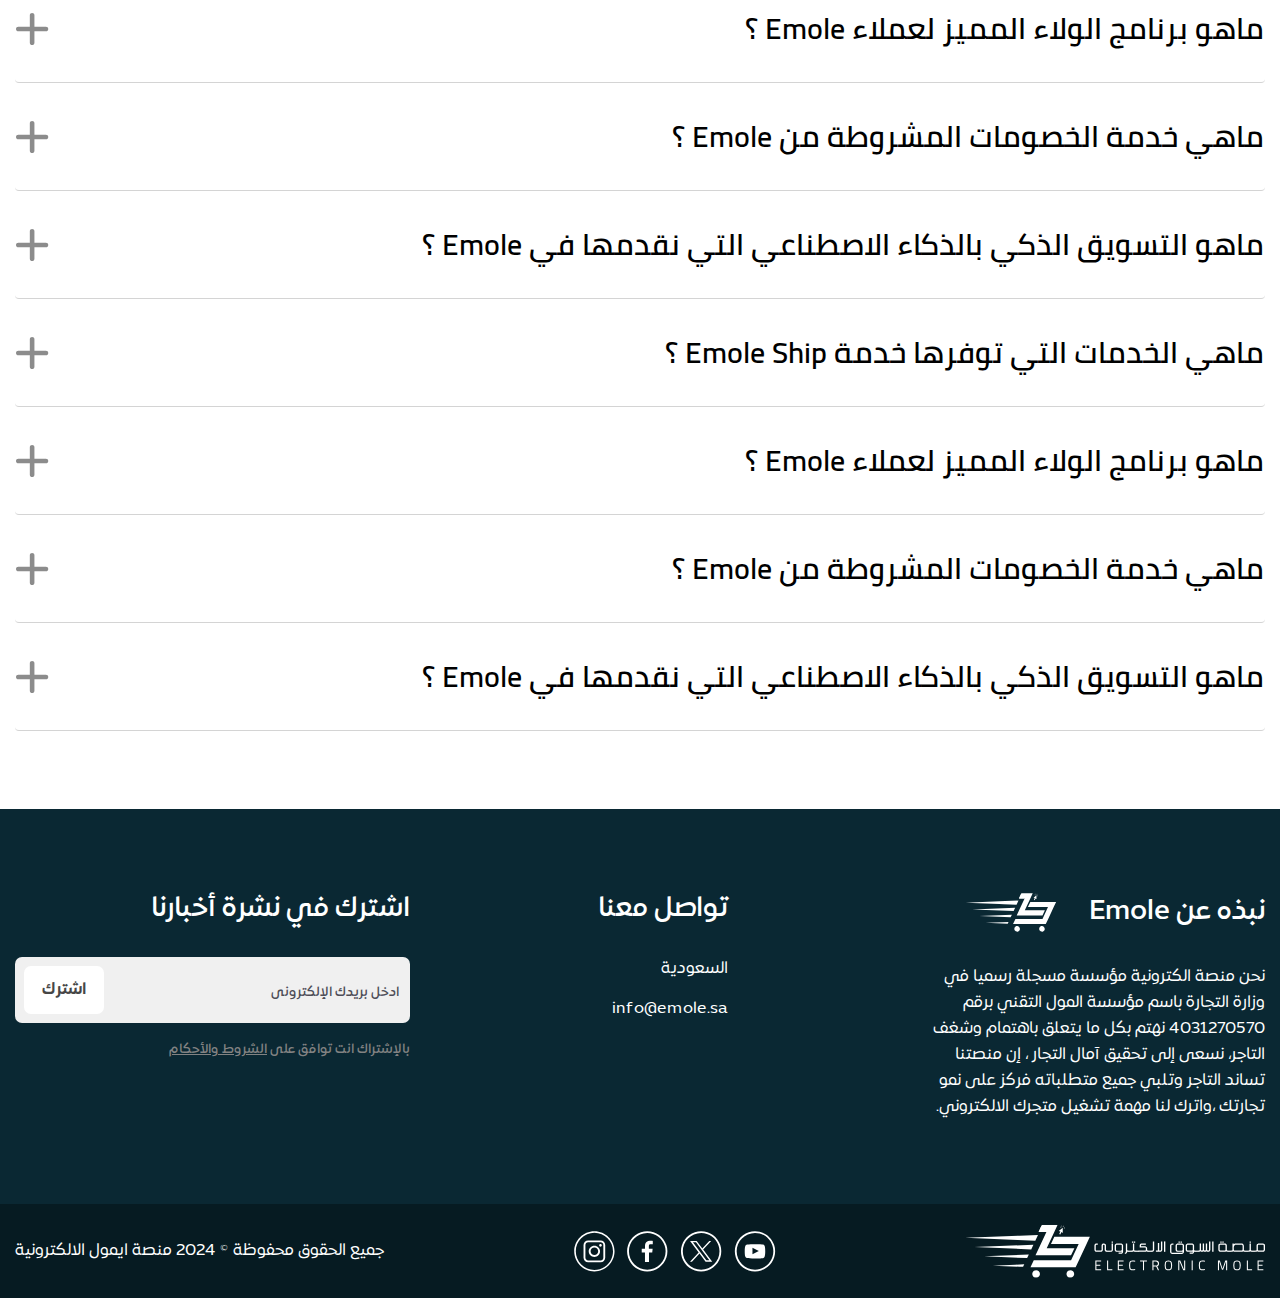
==== commit ca51285f: "complete the remaning things" ====
--- a/faq.html
+++ b/faq.html
@@ -5,7 +5,7 @@
     <meta charset="UTF-8">
     <meta http-equiv="X-UA-Compatible" content="IE=edge">
     <meta name="viewport" content="width=device-width, initial-scale=1.0">
-    <title>  أسئلة شائعة   </title>
+    <title> أسئلة شائعة </title>
     <link rel="stylesheet" href="css/owl.carousel.min.css">
     <link rel="stylesheet" href="css/bootstrap.min.css">
     <link rel="stylesheet" href="css/style.css">
@@ -19,7 +19,14 @@
         </a>
         <button class="navbar-toggler" type="button" data-toggle="collapse" data-target="#navbarSupportedContent"
             aria-controls="navbarSupportedContent" aria-expanded="false" aria-label="Toggle navigation">
-            <span class="navbar-toggler-icon"></span>
+            <svg xmlns="http://www.w3.org/2000/svg" class="icon icon-tabler icon-tabler-menu-2" width="24" height="24"
+                viewBox="0 0 24 24" stroke-width="1.5" stroke="#1b6681" fill="none" stroke-linecap="round"
+                stroke-linejoin="round">
+                <path stroke="none" d="M0 0h24v24H0z" fill="none" />
+                <path d="M4 6l16 0" />
+                <path d="M4 12l16 0" />
+                <path d="M4 18l16 0" />
+            </svg>
         </button>
 
         <div class="collapse navbar-collapse" id="navbarSupportedContent">
@@ -28,18 +35,18 @@
                     <a class="nav-link" href="index.html">الرئيسية <span class="sr-only">(current)</span></a>
                 </li>
                 <li class="nav-item">
-                    <a class="nav-link" href="#"> الباقات </a>
+                    <a class="nav-link" href="packages.html"> الباقات </a>
                 </li>
                 <li class="nav-item active">
-                    <a class="nav-link" href="#"> أسئلة شائعة </a>
+                    <a class="nav-link" href="faq.html"> أسئلة شائعة </a>
                 </li>
                 <li class="nav-item m-0">
                     <a class="nav-link" href="#"> مركز الخدمات </a>
                 </li>
             </ul>
             <div class="action">
-                <button type="button" class="btn btn-primary" data-toggle="modal" data-target="#exampleModal">
-                    أنشئ متجرك الأن  
+                <button type="button" class="btn btn-primary" data-toggle="modal" data-target="#loginInfoModal">
+                    أنشئ متجرك الأن
                 </button>
             </div>
 
@@ -54,11 +61,12 @@
                 <div class="card">
                     <div class="card-header" id="headingOne">
                         <h5 class="mb-0 d-flex align-items-center justify-content-between">
-                            <button class="btn btn-link" data-toggle="collapse" data-target="#collapseOne"
-                                aria-expanded="true" aria-controls="collapseOne">
-                                ماهي الخدمات التي توفرها خدمة Emole Ship ؟
-                            </button>
-                            <img src="images/plus.svg" alt="plus" />
+                            <button class="btn btn-link d-flex align-items-center justify-content-between w-100"
+                                data-toggle="collapse" data-target="#collapseOne" aria-expanded="true"
+                                aria-controls="collapseOne">
+                                <span>ماهي الخدمات التي توفرها خدمة Emole Ship ؟</span>
+                                <img src="images/plus.svg" alt="plus" />
+                            </button>
                         </h5>
                     </div>
 
@@ -77,11 +85,17 @@
                 <div class="card">
                     <div class="card-header" id="headingTwo">
                         <h5 class="mb-0 d-flex align-items-center justify-content-between">
-                            <button class="btn btn-link collapsed" data-toggle="collapse" data-target="#collapseTwo"
-                                aria-expanded="false" aria-controls="collapseTwo">
-                                ماهو برنامج الولاء المميز لعملاء Emole ؟
-                            </button>
-                            <img src="images/plus.svg" alt="plus" />
+                            <button
+                                class="btn btn-link d-flex align-items-center justify-content-between w-100  collapsed"
+                                data-toggle="collapse" data-target="#collapseTwo" aria-expanded="false"
+                                aria-controls="collapseTwo">
+                                <span>
+                                    ماهو برنامج الولاء المميز لعملاء Emole ؟
+
+                                </span>
+                                <img src="images/plus.svg" alt="plus" />
+
+                            </button>
                         </h5>
                     </div>
                     <div id="collapseTwo" class="collapse" aria-labelledby="headingTwo" data-parent="#accordion">
@@ -99,11 +113,17 @@
                 <div class="card">
                     <div class="card-header" id="headingThree">
                         <h5 class="mb-0 d-flex align-items-center justify-content-between">
-                            <button class="btn btn-link collapsed" data-toggle="collapse" data-target="#collapseThree"
-                                aria-expanded="false" aria-controls="collapseThree">
-                                ماهي خدمة الخصومات المشروطة من Emole ؟
-                            </button>
-                            <img src="images/plus.svg" alt="plus" />
+                            <button
+                                class="btn btn-link d-flex align-items-center justify-content-between w-100 collapsed"
+                                data-toggle="collapse" data-target="#collapseThree" aria-expanded="false"
+                                aria-controls="collapseThree">
+                                <span>
+                                    ماهي خدمة الخصومات المشروطة من Emole ؟
+
+                                </span>
+                                <img src="images/plus.svg" alt="plus" />
+
+                            </button>
                         </h5>
                     </div>
                     <div id="collapseThree" class="collapse" aria-labelledby="headingThree" data-parent="#accordion">
@@ -121,11 +141,17 @@
                 <div class="card">
                     <div class="card-header" id="headingFour">
                         <h5 class="mb-0 d-flex align-items-center justify-content-between">
-                            <button class="btn btn-link collapsed" data-toggle="collapse" data-target="#collapseFour"
-                                aria-expanded="false" aria-controls="collapseFour">
-                                ماهو التسويق الذكي بالذكاء الاصطناعي التي نقدمها في Emole ؟
-                            </button>
-                            <img src="images/plus.svg" alt="plus" />
+                            <button
+                                class="btn btn-link d-flex align-items-center justify-content-between w-100 collapsed"
+                                data-toggle="collapse" data-target="#collapseFour" aria-expanded="false"
+                                aria-controls="collapseFour">
+                                <span>
+                                    ماهو التسويق الذكي بالذكاء الاصطناعي التي نقدمها في Emole ؟
+
+                                </span>
+                                <img src="images/plus.svg" alt="plus" />
+
+                            </button>
                         </h5>
                     </div>
                     <div id="collapseFour" class="collapse" aria-labelledby="headingFour" data-parent="#accordion">
@@ -143,11 +169,17 @@
                 <div class="card">
                     <div class="card-header" id="headingFive">
                         <h5 class="mb-0 d-flex align-items-center justify-content-between">
-                            <button class="btn btn-link collapsed" data-toggle="collapse" data-target="#collapseFive"
-                                aria-expanded="false" aria-controls="collapseFive">
-                                ماهي الخدمات التي توفرها خدمة Emole Ship ؟
-                            </button>
-                            <img src="images/plus.svg" alt="plus" />
+                            <button
+                                class="btn btn-link d-flex align-items-center justify-content-between w-100 collapsed"
+                                data-toggle="collapse" data-target="#collapseFive" aria-expanded="false"
+                                aria-controls="collapseFive">
+                                <span>
+                                    ماهي الخدمات التي توفرها خدمة Emole Ship ؟
+
+                                </span>
+                                <img src="images/plus.svg" alt="plus" />
+
+                            </button>
                         </h5>
                     </div>
                     <div id="collapseFive" class="collapse" aria-labelledby="headingFive" data-parent="#accordion">
@@ -165,11 +197,17 @@
                 <div class="card">
                     <div class="card-header" id="headingSix">
                         <h5 class="mb-0 d-flex align-items-center justify-content-between">
-                            <button class="btn btn-link collapsed" data-toggle="collapse" data-target="#collapseSix"
-                                aria-expanded="false" aria-controls="collapseSix">
-                                ماهو برنامج الولاء المميز لعملاء Emole ؟
-                            </button>
-                            <img src="images/plus.svg" alt="plus" />
+                            <button
+                                class="btn btn-link d-flex align-items-center justify-content-between w-100  collapsed"
+                                data-toggle="collapse" data-target="#collapseSix" aria-expanded="false"
+                                aria-controls="collapseSix">
+                                <span> ماهو برنامج الولاء المميز لعملاء Emole ؟
+                                    ماهو برنامج الولاء المميز لعملاء Emole ؟
+
+                                </span>
+                                <img src="images/plus.svg" alt="plus" />
+
+                            </button>
                         </h5>
                     </div>
                     <div id="collapseSix" class="collapse" aria-labelledby="headingSix" data-parent="#accordion">
@@ -187,11 +225,17 @@
                 <div class="card">
                     <div class="card-header" id="headingSeven">
                         <h5 class="mb-0 d-flex align-items-center justify-content-between">
-                            <button class="btn btn-link collapsed" data-toggle="collapse" data-target="#collapseSeven"
-                                aria-expanded="false" aria-controls="collapseSeven">
-                                ماهي خدمة الخصومات المشروطة من Emole ؟
-                            </button>
-                            <img src="images/plus.svg" alt="plus" />
+                            <button
+                                class="btn btn-link d-flex align-items-center justify-content-between w-100 collapsed"
+                                data-toggle="collapse" data-target="#collapseSeven" aria-expanded="false"
+                                aria-controls="collapseSeven">
+                                <span>
+                                    ماهي خدمة الخصومات المشروطة من Emole ؟
+
+                                </span>
+                                <img src="images/plus.svg" alt="plus" />
+
+                            </button>
                         </h5>
                     </div>
                     <div id="collapseSeven" class="collapse" aria-labelledby="headingSeven" data-parent="#accordion">
@@ -209,11 +253,17 @@
                 <div class="card">
                     <div class="card-header" id="headingEight">
                         <h5 class="mb-0 d-flex align-items-center justify-content-between">
-                            <button class="btn btn-link collapsed" data-toggle="collapse" data-target="#collapseEight"
-                                aria-expanded="false" aria-controls="collapseEight">
-                                ماهو التسويق الذكي بالذكاء الاصطناعي التي نقدمها في Emole ؟
-                            </button>
-                            <img src="images/plus.svg" alt="plus" />
+                            <button
+                                class="btn btn-link  d-flex align-items-center justify-content-between w-100 collapsed"
+                                data-toggle="collapse" data-target="#collapseEight" aria-expanded="false"
+                                aria-controls="collapseEight">
+                                <span>
+                                    ماهو التسويق الذكي بالذكاء الاصطناعي التي نقدمها في Emole ؟
+
+                                </span>
+                                <img src="images/plus.svg" alt="plus" />
+
+                            </button>
                         </h5>
                     </div>
                     <div id="collapseEight" class="collapse" aria-labelledby="headingEight" data-parent="#accordion">
@@ -231,11 +281,17 @@
                 <div class="card">
                     <div class="card-header" id="headingNine">
                         <h5 class="mb-0 d-flex align-items-center justify-content-between">
-                            <button class="btn btn-link collapsed" data-toggle="collapse" data-target="#collapseNine"
-                                aria-expanded="false" aria-controls="collapseNine">
-                                ماهي الخدمات التي توفرها خدمة Emole Ship ؟
-                            </button>
-                            <img src="images/plus.svg" alt="plus" />
+                            <button
+                                class="btn btn-link d-flex align-items-center justify-content-between w-100 collapsed"
+                                data-toggle="collapse" data-target="#collapseNine" aria-expanded="false"
+                                aria-controls="collapseNine">
+                                <span>
+                                    ماهي الخدمات التي توفرها خدمة Emole Ship ؟
+
+                                </span>
+                                <img src="images/plus.svg" alt="plus" />
+
+                            </button>
                         </h5>
                     </div>
                     <div id="collapseNine" class="collapse" aria-labelledby="headingNine" data-parent="#accordion">
@@ -253,11 +309,17 @@
                 <div class="card">
                     <div class="card-header" id="headingTen">
                         <h5 class="mb-0 d-flex align-items-center justify-content-between">
-                            <button class="btn btn-link collapsed" data-toggle="collapse" data-target="#collapseTen"
-                                aria-expanded="false" aria-controls="collapseTen">
-                                ماهو برنامج الولاء المميز لعملاء Emole ؟
-                            </button>
-                            <img src="images/plus.svg" alt="plus" />
+                            <button
+                                class="btn btn-link  d-flex align-items-center justify-content-between w-100 collapsed"
+                                data-toggle="collapse" data-target="#collapseTen" aria-expanded="false"
+                                aria-controls="collapseTen">
+                                <span>
+                                    ماهو برنامج الولاء المميز لعملاء Emole ؟
+
+                                </span>
+                                <img src="images/plus.svg" alt="plus" />
+
+                            </button>
                         </h5>
                     </div>
                     <div id="collapseTen" class="collapse" aria-labelledby="headingTen" data-parent="#accordion">
@@ -275,11 +337,17 @@
                 <div class="card">
                     <div class="card-header" id="heading_11">
                         <h5 class="mb-0 d-flex align-items-center justify-content-between">
-                            <button class="btn btn-link collapsed" data-toggle="collapse" data-target="#collapse_11"
-                                aria-expanded="false" aria-controls="collapse_11">
-                                ماهي خدمة الخصومات المشروطة من Emole ؟
-                            </button>
-                            <img src="images/plus.svg" alt="plus" />
+                            <button
+                                class="btn btn-link  d-flex align-items-center justify-content-between w-100 collapsed"
+                                data-toggle="collapse" data-target="#collapse_11" aria-expanded="false"
+                                aria-controls="collapse_11">
+                                <span>
+                                    ماهي خدمة الخصومات المشروطة من Emole ؟
+
+                                </span>
+                                <img src="images/plus.svg" alt="plus" />
+
+                            </button>
                         </h5>
                     </div>
                     <div id="collapse_11" class="collapse" aria-labelledby="heading_11" data-parent="#accordion">
@@ -297,11 +365,17 @@
                 <div class="card">
                     <div class="card-header" id="heading_12">
                         <h5 class="mb-0 d-flex align-items-center justify-content-between">
-                            <button class="btn btn-link collapsed" data-toggle="collapse" data-target="#collapse_12"
-                                aria-expanded="false" aria-controls="collapse_12">
-                                ماهو التسويق الذكي بالذكاء الاصطناعي التي نقدمها في Emole ؟
-                            </button>
-                            <img src="images/plus.svg" alt="plus" />
+                            <button
+                                class="btn btn-link d-flex align-items-center justify-content-between w-100 collapsed"
+                                data-toggle="collapse" data-target="#collapse_12" aria-expanded="false"
+                                aria-controls="collapse_12">
+                                <span>
+                                    ماهو التسويق الذكي بالذكاء الاصطناعي التي نقدمها في Emole ؟
+
+                                </span>
+                                <img src="images/plus.svg" alt="plus" />
+
+                            </button>
                         </h5>
                     </div>
                     <div id="collapse_12" class="collapse" aria-labelledby="heading_12" data-parent="#accordion">
@@ -319,11 +393,17 @@
                 <div class="card">
                     <div class="card-header" id="heading_13">
                         <h5 class="mb-0 d-flex align-items-center justify-content-between">
-                            <button class="btn btn-link collapsed" data-toggle="collapse" data-target="#collapse_13"
-                                aria-expanded="false" aria-controls="collapse_13">
-                                ماهي الخدمات التي توفرها خدمة Emole Ship ؟
-                            </button>
-                            <img src="images/plus.svg" alt="plus" />
+                            <button
+                                class="btn btn-link d-flex align-items-center justify-content-between w-100 collapsed"
+                                data-toggle="collapse" data-target="#collapse_13" aria-expanded="false"
+                                aria-controls="collapse_13">
+                                <span>
+                                    ماهي الخدمات التي توفرها خدمة Emole Ship ؟
+
+                                </span>
+                                <img src="images/plus.svg" alt="plus" />
+
+                            </button>
                         </h5>
                     </div>
                     <div id="collapse_13" class="collapse" aria-labelledby="heading_13" data-parent="#accordion">
@@ -341,11 +421,17 @@
                 <div class="card">
                     <div class="card-header" id="heading_14">
                         <h5 class="mb-0 d-flex align-items-center justify-content-between">
-                            <button class="btn btn-link collapsed" data-toggle="collapse" data-target="#collapse_14"
-                                aria-expanded="false" aria-controls="collapse_14">
-                                ماهو برنامج الولاء المميز لعملاء Emole ؟
-                            </button>
-                            <img src="images/plus.svg" alt="plus" />
+                            <button
+                                class="btn btn-link d-flex align-items-center justify-content-between w-100 collapsed"
+                                data-toggle="collapse" data-target="#collapse_14" aria-expanded="false"
+                                aria-controls="collapse_14">
+                                <span>
+                                    ماهو برنامج الولاء المميز لعملاء Emole ؟
+
+                                </span>
+                                <img src="images/plus.svg" alt="plus" />
+
+                            </button>
                         </h5>
                     </div>
                     <div id="collapse_14" class="collapse" aria-labelledby="heading_14" data-parent="#accordion">
@@ -363,11 +449,14 @@
                 <div class="card">
                     <div class="card-header" id="heading_15">
                         <h5 class="mb-0 d-flex align-items-center justify-content-between">
-                            <button class="btn btn-link collapsed" data-toggle="collapse" data-target="#collapse_15"
-                                aria-expanded="false" aria-controls="collapse_15">
-                                ماهي خدمة الخصومات المشروطة من Emole ؟
-                            </button>
-                            <img src="images/plus.svg" alt="plus" />
+                            <button
+                                class="btn btn-link d-flex align-items-center justify-content-between w-100 collapsed"
+                                data-toggle="collapse" data-target="#collapse_15" aria-expanded="false"
+                                aria-controls="collapse_15">
+                                <span> ماهي خدمة الخصومات المشروطة من Emole ؟
+                                </span>
+                                <img src="images/plus.svg" alt="plus" />
+                            </button>
                         </h5>
                     </div>
                     <div id="collapse_15" class="collapse" aria-labelledby="heading_15" data-parent="#accordion">
@@ -385,11 +474,15 @@
                 <div class="card">
                     <div class="card-header" id="heading_16">
                         <h5 class="mb-0 d-flex align-items-center justify-content-between">
-                            <button class="btn btn-link collapsed" data-toggle="collapse" data-target="#collapse_16"
-                                aria-expanded="false" aria-controls="collapse_16">
-                                ماهو التسويق الذكي بالذكاء الاصطناعي التي نقدمها في Emole ؟
-                            </button>
-                            <img src="images/plus.svg" alt="plus" />
+                            <button
+                                class="btn btn-link d-flex align-items-center justify-content-between w-100 collapsed"
+                                data-toggle="collapse" data-target="#collapse_16" aria-expanded="false"
+                                aria-controls="collapse_16">
+                                <span>
+                                    ماهو التسويق الذكي بالذكاء الاصطناعي التي نقدمها في Emole ؟
+                                </span>
+                                <img src="images/plus.svg" alt="plus" />
+                            </button>
                         </h5>
                     </div>
                     <div id="collapse_16" class="collapse" aria-labelledby="heading_16" data-parent="#accordion">
--- a/css/style.css
+++ b/css/style.css
@@ -3,80 +3,67 @@
   src: url(../fonts/Cairo-Regular.ttf);
   font-weight: 400;
 }
-
 @font-face {
   font-family: "cairo-medium";
   src: url(../fonts/Cairo-Medium.ttf);
   font-weight: 500;
 }
-
 @font-face {
   font-family: "cairo-semibold";
   src: url(../fonts/Cairo-SemiBold.ttf);
   font-weight: 600;
 }
-
 @font-face {
   font-family: "cairo-bold";
   src: url(../fonts/Cairo-Bold.ttf);
   font-weight: 700;
 }
-
 @font-face {
   font-family: "Poppins-SemiBold";
   src: url(../fonts/Poppins-SemiBold.ttf);
   font-weight: 600;
 }
-
 @font-face {
   font-family: "LamaRounded-Regular";
   src: url(../fonts/LamaRounded-Regular.ttf);
   font-weight: 400;
 }
-
 @font-face {
   font-family: "LamaRounded-Medium";
   src: url(../fonts/LamaRounded-Medium.ttf);
   font-weight: 500;
 }
-
 @font-face {
   font-family: "LamaRounded-SemiBold";
   src: url(../fonts/LamaRounded-SemiBold.ttf);
   font-weight: 600;
 }
-
 @font-face {
   font-family: "LamaRounded-Bold";
   src: url(../fonts/LamaRounded-Bold.ttf);
   font-weight: 700;
 }
-
 @font-face {
   font-family: "ExpoArabic-Bold";
   src: url(../fonts/ExpoArabic-Bold.ttf);
   font-weight: 700;
 }
-
 @font-face {
   font-family: "ExpoArabic-Book";
   src: url(../fonts/ExpoArabic-Book.ttf);
 }
-
 @font-face {
   font-family: "ExpoArabic-Medium";
   src: url(../fonts/ExpoArabic-Medium.ttf);
   font-weight: 500;
 }
-
 @font-face {
   font-family: "ExpoArabic-SemiBold";
   src: url(../fonts/ExpoArabic-SemiBold.ttf);
   font-weight: 600;
 }
-
 /*vars */
-@media (min-width: 1492px) {
+@media (min-width: 1400px) {
   .container-fluid {
     padding: 0 81px;
   }
@@ -86,27 +73,40 @@
   font-family: "cairo-regular";
 }
 
-.navbar {
-  margin-bottom: -60px;
-}
-
+@media (max-width: 767px) {
+  .navbar {
+    padding: 15px !important;
+  }
+  .navbar .navbar-brand img {
+    width: 200px;
+  }
+}
+@media (max-width: 425px) {
+  .navbar .navbar-brand img {
+    width: 150px;
+  }
+}
+.navbar .navbar-toggler {
+  outline: none !important;
+}
+@media (max-width: 991px) {
+  .navbar .navbar-nav {
+    padding-top: 32px;
+  }
+}
 .navbar .navbar-nav .nav-item {
   margin-left: 1rem;
 }
-
 .navbar .navbar-nav .nav-item .nav-link {
   color: #3d4142;
   font-family: "cairo-bold";
 }
-
 .navbar .navbar-nav .nav-item:last-child {
   margin: 0;
 }
-
 .navbar .navbar-nav .nav-item.active .nav-link {
   color: #1da6d6;
 }
-
 .navbar .action button {
   font-family: "cairo-bold";
   font-size: 16px;
@@ -115,8 +115,7 @@
   background-color: #1da6d6;
   border-color: #1da6d6;
   outline: none !important;
-  -webkit-box-shadow: none !important;
-          box-shadow: none !important;
+  box-shadow: none !important;
 }
 
 /*faq*/
@@ -130,7 +129,14 @@
   margin-bottom: 95px;
   letter-spacing: -1px;
 }
-
+@media (max-width: 991px) {
+  .faq h1,
+  .packages h1 {
+    padding: 16px 0;
+    font-size: 32px;
+    margin-bottom: 55px;
+  }
+}
 .faq #accordion .card,
 .packages #accordion .card {
   border: none;
@@ -138,14 +144,12 @@
   padding-bottom: 30px;
   border-bottom: 1px solid #d4d4d4;
 }
-
 .faq #accordion .card .card-header,
 .packages #accordion .card .card-header {
   padding: 0;
   border: none;
   background-color: transparent;
 }
-
 .faq #accordion .card .card-header button,
 .packages #accordion .card .card-header button {
   text-decoration: none !important;
@@ -153,13 +157,48 @@
   font-family: "cairo-semibold";
   font-size: 30px;
   padding: 0;
-}
-
+  white-space: unset;
+  text-align: start;
+}
+@media (max-width: 991px) {
+  .faq #accordion .card .card-header button,
+  .packages #accordion .card .card-header button {
+    font-size: 22px;
+    gap: 16px;
+  }
+  .faq #accordion .card .card-header button img,
+  .packages #accordion .card .card-header button img {
+    width: 24px;
+    height: 24px;
+  }
+}
+@media (max-width: 991px) {
+  .faq #accordion .card .card-header button,
+  .packages #accordion .card .card-header button {
+    font-size: 20px;
+  }
+  .faq #accordion .card .card-header button img,
+  .packages #accordion .card .card-header button img {
+    width: 20px;
+    height: 20px;
+  }
+}
 .faq #accordion .card .card-body,
 .packages #accordion .card .card-body {
-  -webkit-padding-start: 0;
-          padding-inline-start: 0;
+  padding-inline-start: 0;
   font-size: 24px;
+}
+@media (max-width: 991px) {
+  .faq #accordion .card .card-body,
+  .packages #accordion .card .card-body {
+    font-size: 18px;
+  }
+}
+@media (max-width: 767px) {
+  .faq #accordion .card .card-body,
+  .packages #accordion .card .card-body {
+    font-size: 15px;
+  }
 }
 
 footer .upper_footer {
@@ -167,91 +206,107 @@
   background-color: #0a2833;
   color: #fff;
 }
-
+@media (max-width: 1400px) {
+  footer .upper_footer {
+    padding: 24px 15px;
+  }
+}
 footer .upper_footer .content {
   padding: 60px 0;
 }
-
+@media (max-width: 991px) {
+  footer .upper_footer .content {
+    flex-direction: column;
+    gap: 32px;
+  }
+}
+@media (max-width: 991px) {
+  footer .upper_footer .content {
+    padding: 16px 0;
+  }
+}
 footer .upper_footer .content h4 {
   font-family: "ExpoArabic-Medium";
   font-size: 27px;
   margin-bottom: 32px;
 }
-
+@media (max-width: 991px) {
+  footer .upper_footer .content h4 {
+    font-size: 22px;
+    margin-bottom: 16px;
+  }
+}
 footer .upper_footer .content .about_content {
   max-width: 502px;
 }
-
+@media (max-width: 1400px) {
+  footer .upper_footer .content .about_content {
+    max-width: 350px;
+  }
+}
 footer .upper_footer .content .about_content h4 {
   gap: 32px;
 }
-
+@media (max-width: 991px) {
+  footer .upper_footer .content .about_content h4 {
+    gap: 16px;
+  }
+}
 footer .upper_footer .content .about_content p {
   font-family: "ExpoArabic-Book";
   line-height: 26px;
   margin: 0;
 }
-
+@media (max-width: 991px) {
+  footer .upper_footer .content .about_content p {
+    font-size: 14px;
+  }
+}
 footer .upper_footer .content .footer_links .links {
   gap: 16px;
 }
-
+@media (max-width: 991px) {
+  footer .upper_footer .content .footer_links .links {
+    gap: 12px;
+  }
+}
 footer .upper_footer .content .footer_links .links a {
   color: #fff;
   text-decoration: none;
   font-family: "ExpoArabic-Book";
 }
-
 footer .upper_footer .content .newsletter {
   width: 395px;
 }
-
+@media (max-width: 425px) {
+  footer .upper_footer .content .newsletter {
+    width: 100%;
+  }
+}
 footer .upper_footer .content .newsletter form {
   background-color: #f0f0f0;
   padding: 9px;
   border-radius: 7px;
-  display: -webkit-box;
-  display: -ms-flexbox;
-  display: flex;
-  -webkit-box-pack: justify;
-      -ms-flex-pack: justify;
-          justify-content: space-between;
+  display: flex;
+  justify-content: space-between;
   margin-bottom: 18px;
 }
-
 footer .upper_footer .content .newsletter form input {
   border: none;
   outline: none !important;
   background-color: transparent;
-  -webkit-box-flex: 1;
-      -ms-flex: 1;
-          flex: 1;
-}
-
-footer .upper_footer .content .newsletter form input::-webkit-input-placeholder {
+  flex: 1;
+}
+footer .upper_footer .content .newsletter form input::-moz-placeholder {
   color: #4d4d57;
   font-size: 13px;
   font-family: "ExpoArabic-Medium";
 }
-
-footer .upper_footer .content .newsletter form input:-ms-input-placeholder {
-  color: #4d4d57;
-  font-size: 13px;
-  font-family: "ExpoArabic-Medium";
-}
-
-footer .upper_footer .content .newsletter form input::-ms-input-placeholder {
-  color: #4d4d57;
-  font-size: 13px;
-  font-family: "ExpoArabic-Medium";
-}
-
 footer .upper_footer .content .newsletter form input::placeholder {
   color: #4d4d57;
   font-size: 13px;
   font-family: "ExpoArabic-Medium";
 }
-
 footer .upper_footer .content .newsletter form button {
   padding: 12px 18px;
   font-family: "ExpoArabic-SemiBold";
@@ -261,27 +316,35 @@
   border: none;
   outline: none !important;
 }
-
 footer .upper_footer .content .newsletter p {
   color: #828282;
   font-size: 13px;
   font-family: "ExpoArabic-Medium";
 }
-
 footer .upper_footer .content .newsletter p a {
   color: #828282;
   text-decoration: underline;
 }
-
 footer .lower_footer {
   padding: 20px 121px;
   background-color: #061b22;
 }
-
+@media (max-width: 1400px) {
+  footer .lower_footer {
+    padding: 20px 15px;
+  }
+}
+@media (max-width: 991px) {
+  footer .lower_footer .content {
+    flex-direction: column;
+    gap: 32px;
+    text-align: center;
+  }
+}
 footer .lower_footer .social {
   gap: 12px;
-}
-
+  display: flex;
+}
 footer .lower_footer .copyright {
   color: #fff;
   font-family: "ExpoArabic-Book";
@@ -291,46 +354,54 @@
 .packages h1 {
   margin-bottom: 48px;
 }
-
 .packages .tabs {
   gap: 12px;
   margin-bottom: 48px;
-  -ms-flex-wrap: wrap;
-      flex-wrap: wrap;
-}
-
+  flex-wrap: wrap;
+}
 @media (max-width: 1300px) {
   .packages .tabs {
-    -webkit-box-pack: start !important;
-        -ms-flex-pack: start !important;
-            justify-content: flex-start !important;
-  }
-}
-
+    justify-content: flex-start !important;
+  }
+}
+@media (max-width: 425px) {
+  .packages .tabs {
+    flex-direction: column;
+  }
+}
 .packages .tabs a {
   text-decoration: none;
-  display: -webkit-inline-box;
-  display: -ms-inline-flexbox;
   display: inline-flex;
   padding: 18px 25px;
   border-radius: 8px;
   background-color: #d7d7d7;
   font-family: "cairo-medium";
   color: #3b3d3e;
-  -ms-flex-negative: 0;
-      flex-shrink: 0;
-}
-
+  flex-shrink: 0;
+}
+@media (max-width: 575px) {
+  .packages .tabs a {
+    width: 100%;
+  }
+}
 .packages .tabs a.active {
   background-color: #1da6d6;
   color: #fff;
 }
 
+@media (min-width: 375px) {
+  .table-responsive-lg {
+    display: block;
+    width: 100%;
+    overflow-x: auto;
+    -webkit-overflow-scrolling: touch;
+    -ms-overflow-style: -ms-autohiding-scrollbar;
+  }
+}
 .packages_table .table td,
 .packages_table .table th {
   border-top: none;
 }
-
 .packages_table .table thead tr {
   background-color: #f1fbff;
   background-image: url(../images/shape.png);
@@ -338,45 +409,37 @@
   background-position: right;
   background-size: contain;
 }
-
 .packages_table .table thead tr th {
   border: none;
   padding-top: 32px;
 }
-
 .packages_table .table thead tr th img {
   margin-bottom: 12px;
 }
-
 .packages_table .table thead tr th p {
   font-size: 14px;
   color: #0c536c;
   font-family: "cairo-medium";
   margin: 0;
 }
-
 .packages_table .table thead tr th.first_th {
   font-size: 24px;
   font-family: "cairo-bold";
   letter-spacing: -1px;
 }
-
 @media (max-width: 1200px) {
   .packages_table .table tbody th {
     min-width: 450px;
   }
 }
-
 @media (max-width: 991px) {
   .packages_table .table tbody th {
     min-width: 350px;
   }
 }
-
 .packages_table .table tbody td {
   min-width: 150px;
 }
-
 .packages_table .table tbody th,
 .packages_table .table tbody td {
   border-bottom: 1px solid #e9e9e9;
@@ -390,22 +453,24 @@
   height: 100%;
   width: 97%;
 }
-
 .modal-dialog .modal-content {
-  min-height: 100%;
+  min-height: auto;
   height: auto;
   border: none;
   border-radius: unset;
   border-radius: 20px;
   overflow: hidden;
 }
-
 .modal-dialog .modal-content .modal-header {
   padding: 71px 88px 45px;
   border: none;
   border-radius: unset;
 }
-
+@media (max-width: 1200px) {
+  .modal-dialog .modal-content .modal-header {
+    padding: 95px 15px 32px;
+  }
+}
 .modal-dialog .modal-content .modal-header .close {
   float: none;
   margin: 0;
@@ -415,75 +480,112 @@
   padding: 0;
   outline: none !important;
 }
-
+@media (max-width: 1200px) {
+  .modal-dialog .modal-content .modal-header .close {
+    right: 15px;
+    top: 15px;
+  }
+}
 .modal-dialog .modal-content .modal-header .stepper-header {
   width: 100%;
-  display: -webkit-box;
-  display: -ms-flexbox;
-  display: flex;
-  -webkit-box-align: center;
-      -ms-flex-align: center;
-          align-items: center;
-  -webkit-box-pack: center;
-      -ms-flex-pack: center;
-          justify-content: center;
+  display: flex;
+  align-items: center;
+  justify-content: center;
   gap: 25px;
   border: 2px solid #1da6d6;
   padding: 8px 32px;
   border-radius: 12px;
 }
-
+@media (max-width: 1200px) {
+  .modal-dialog .modal-content .modal-header .stepper-header {
+    padding: 15px;
+    gap: 16px;
+  }
+}
+@media (max-width: 991px) {
+  .modal-dialog .modal-content .modal-header .stepper-header {
+    gap: 10px;
+  }
+}
+@media (max-width: 767px) {
+  .modal-dialog .modal-content .modal-header .stepper-header {
+    flex-direction: column;
+    gap: 20px;
+  }
+  .modal-dialog .modal-content .modal-header .stepper-header .separator {
+    display: none;
+  }
+}
 .modal-dialog .modal-content .modal-header .stepper-header .stepper-item {
   font-size: 22px;
   font-family: "cairo-bold";
   letter-spacing: -1px;
   color: #585859;
 }
-
+@media (max-width: 1200px) {
+  .modal-dialog .modal-content .modal-header .stepper-header .stepper-item {
+    font-size: 18px;
+  }
+}
+@media (max-width: 991px) {
+  .modal-dialog .modal-content .modal-header .stepper-header .stepper-item {
+    font-size: 16px;
+  }
+}
 .modal-dialog .modal-content .modal-header .stepper-header .stepper-item.active {
   color: #1da6d6;
 }
-
 .modal-dialog .modal-content .modal-body {
   padding: 0 88px;
   position: relative;
-  padding-bottom: 90px;
-}
-
+  padding-bottom: 120px;
+}
+@media (max-width: 1200px) {
+  .modal-dialog .modal-content .modal-body {
+    padding: 0px 15px 120px;
+  }
+}
 .modal-dialog .modal-content .modal-body .step_wrapper {
-  display: -webkit-box;
-  display: -ms-flexbox;
-  display: flex;
-  -webkit-box-align: center;
-      -ms-flex-align: center;
-          align-items: center;
-  -webkit-box-pack: justify;
-      -ms-flex-pack: justify;
-          justify-content: space-between;
-}
-
+  display: flex;
+  align-items: center;
+  justify-content: space-between;
+  gap: 16px;
+}
+@media (max-width: 767px) {
+  .modal-dialog .modal-content .modal-body .step_wrapper .slide {
+    display: none;
+  }
+}
 .modal-dialog .modal-content .modal-body .step_wrapper .data {
   width: 580px;
   max-width: 100%;
 }
-
+@media (max-width: 1200px) {
+  .modal-dialog .modal-content .modal-body .step_wrapper .data {
+    width: 400px;
+  }
+}
+@media (max-width: 767px) {
+  .modal-dialog .modal-content .modal-body .step_wrapper .data {
+    width: 100%;
+  }
+}
 .modal-dialog .modal-content .modal-body .step_wrapper .data .form-group {
-  display: -webkit-box;
-  display: -ms-flexbox;
-  display: flex;
-  -webkit-box-orient: vertical;
-  -webkit-box-direction: normal;
-      -ms-flex-direction: column;
-          flex-direction: column;
+  display: flex;
+  flex-direction: column;
   margin-bottom: 18px;
 }
-
 .modal-dialog .modal-content .modal-body .step_wrapper .data .form-group label {
   font-family: "cairo-semibold";
   margin-bottom: 6px;
   color: #363b46;
 }
-
+@media (max-width: 767px) {
+  .modal-dialog .modal-content .modal-body .step_wrapper .data .form-group label {
+    font-size: 15px;
+    letter-spacing: -1px;
+  }
+}
 .modal-dialog .modal-content .modal-body .step_wrapper .data .form-group input,
 .modal-dialog .modal-content .modal-body .step_wrapper .data .form-group textarea {
   border: 1px solid #bac7d5;
@@ -492,15 +594,18 @@
   height: 50px;
   padding: 4px 16px;
   outline: none !important;
-  -webkit-box-shadow: none !important;
-          box-shadow: none !important;
-}
-
+  box-shadow: none !important;
+}
+@media (max-width: 767px) {
+  .modal-dialog .modal-content .modal-body .step_wrapper .data .form-group input,
+  .modal-dialog .modal-content .modal-body .step_wrapper .data .form-group textarea {
+    height: 40px;
+  }
+}
 .modal-dialog .modal-content .modal-body .step_wrapper .data .form-group input#phoneNumber,
 .modal-dialog .modal-content .modal-body .step_wrapper .data .form-group textarea#phoneNumber {
   border-radius: 0 8px 8px 0;
 }
-
 .modal-dialog .modal-content .modal-body .step_wrapper .data .form-group #countryCode,
 .modal-dialog .modal-content .modal-body .step_wrapper .data .form-group #store,
 .modal-dialog .modal-content .modal-body .step_wrapper .data .form-group #country,
@@ -512,14 +617,11 @@
           appearance: none;
   background: url(../images/arrow_down.svg) no-repeat left 10px center;
   background-size: 13px;
-  -webkit-padding-start: 36px;
-          padding-inline-start: 36px;
-  -webkit-padding-end: 12px;
-          padding-inline-end: 12px;
+  padding-inline-start: 36px;
+  padding-inline-end: 12px;
   direction: ltr;
   outline: none !important;
 }
-
 .modal-dialog .modal-content .modal-body .action_buttons {
   position: absolute;
   left: 0;
@@ -528,50 +630,49 @@
   padding: 20px 50px;
   background-color: #f1fbff;
 }
-
+@media (max-width: 767px) {
+  .modal-dialog .modal-content .modal-body .action_buttons {
+    padding: 20px 15px;
+  }
+}
 .modal-dialog .modal-content .modal-body .action_buttons button {
   padding: 8px 48px;
-  display: -webkit-box;
-  display: -ms-flexbox;
-  display: flex;
-  -webkit-box-align: center;
-      -ms-flex-align: center;
-          align-items: center;
-  -webkit-box-pack: center;
-      -ms-flex-pack: center;
-          justify-content: center;
+  display: flex;
+  align-items: center;
+  justify-content: center;
   gap: 32px;
   font-size: 18px;
   font-family: "cairo-bold";
   outline: none !important;
-  -webkit-box-shadow: none !important;
-          box-shadow: none !important;
+  box-shadow: none !important;
   border-radius: 8px;
 }
-
+@media (max-width: 767px) {
+  .modal-dialog .modal-content .modal-body .action_buttons button {
+    gap: 12px;
+    font-size: 15px;
+    padding: 6px 20px;
+  }
+}
 .modal-dialog .modal-content .modal-body .action_buttons .inactive_prev {
   border: 1px solid gray;
   color: gray;
   background-color: transparent;
 }
-
 .modal-dialog .modal-content .modal-body .action_buttons .active_prev {
   border: 1px solid #1da6d6;
   color: #1da6d6;
   background-color: transparent;
 }
-
 .modal-dialog .modal-content .modal-body .action_buttons .next-btn {
   background-color: #1da6d6;
   color: #fff;
   border: 1px solid #1da6d6;
 }
-
 .modal-dialog .modal-content .modal-body .step-2 .data,
 .modal-dialog .modal-content .modal-body .step-3 .data {
   width: 100%;
 }
-
 .modal-dialog .modal-content .modal-body .step-2 #store,
 .modal-dialog .modal-content .modal-body .step-2 #country,
 .modal-dialog .modal-content .modal-body .step-2 #identification,
@@ -584,31 +685,20 @@
   padding: 0 16px 0 28px !important;
   border: 1px solid #bac7d5 !important;
 }
-
 .modal-dialog .modal-content .modal-body .step-2 .row,
 .modal-dialog .modal-content .modal-body .step-3 .row {
   margin-bottom: 18px;
 }
-
 .modal-dialog .modal-content .modal-body .step-2 .row .custom_file,
 .modal-dialog .modal-content .modal-body .step-3 .row .custom_file {
   position: relative;
-  -webkit-box-flex: 1;
-      -ms-flex: 1;
-          flex: 1;
+  flex: 1;
   border: 1px dashed #707070;
   border-radius: 8px;
-  display: -webkit-box;
-  display: -ms-flexbox;
-  display: flex;
-  -webkit-box-align: center;
-      -ms-flex-align: center;
-          align-items: center;
-  -webkit-box-pack: center;
-      -ms-flex-pack: center;
-          justify-content: center;
-}
-
+  display: flex;
+  align-items: center;
+  justify-content: center;
+}
 .modal-dialog .modal-content .modal-body .step-2 .row .custom_file input,
 .modal-dialog .modal-content .modal-body .step-3 .row .custom_file input {
   position: absolute;
@@ -619,144 +709,137 @@
   z-index: 10000;
   opacity: 0;
 }
-
 .modal-dialog .modal-content .modal-body .step-2 textarea,
 .modal-dialog .modal-content .modal-body .step-3 textarea {
   height: auto !important;
 }
-
 .modal-dialog .modal-content .modal-body .checkout {
   max-width: 660px;
   margin: auto;
 }
-
 .modal-dialog .modal-content .modal-body .checkout.final_step {
   max-width: 1070px;
 }
-
 .modal-dialog .modal-content .modal-body .checkout.final_step .d-flex {
   gap: 32px;
 }
-
 .modal-dialog .modal-content .modal-body .checkout.final_step .packages_content {
   margin: 0;
   padding: 0;
 }
-
 .modal-dialog .modal-content .modal-body .checkout.final_step .packages_content .package {
   height: 100%;
 }
-
 .modal-dialog .modal-content .modal-body .checkout.final_step .wrapper {
-  -webkit-box-flex: 1;
-      -ms-flex: 1;
-          flex: 1;
-}
-
+  flex: 1;
+}
 .modal-dialog .modal-content .modal-body .checkout .payment_details {
   border: 1px dashed #1DA6D6;
   border-bottom: none;
   padding: 32px 50px;
   border-radius: 16px 16px 0 0;
 }
-
+@media (max-width: 767px) {
+  .modal-dialog .modal-content .modal-body .checkout .payment_details {
+    padding: 15px;
+  }
+}
 .modal-dialog .modal-content .modal-body .checkout .payment_details h3 {
   color: #1DA6D6;
   font-family: "LamaRounded-Bold";
   font-size: 22px;
   margin-bottom: 32px;
 }
-
 .modal-dialog .modal-content .modal-body .checkout .payment_details .details .wrapper {
   margin-bottom: 16px;
 }
-
 .modal-dialog .modal-content .modal-body .checkout .payment_details .details .wrapper:last-of-type {
   margin: 0;
 }
-
 .modal-dialog .modal-content .modal-body .checkout .payment_details .details .wrapper h5 {
   font-size: 18px;
   font-family: "LamaRounded-SemiBold";
   color: #717676;
   margin: 0;
 }
-
+@media (max-width: 767px) {
+  .modal-dialog .modal-content .modal-body .checkout .payment_details .details .wrapper h5 {
+    font-size: 16px;
+  }
+}
 .modal-dialog .modal-content .modal-body .checkout .payment_details .details .wrapper p {
   margin: 0;
   font-family: "LamaRounded-SemiBold";
   color: #353A36;
 }
-
 .modal-dialog .modal-content .modal-body .checkout .payment_details .details .wrapper p.main_p {
   gap: 7px;
   font-size: 20px;
   color: #0C536C;
   font-family: "cairo-bold";
 }
-
+@media (max-width: 767px) {
+  .modal-dialog .modal-content .modal-body .checkout .payment_details .details .wrapper p.main_p {
+    font-size: 18px;
+  }
+}
 .modal-dialog .modal-content .modal-body .checkout .discount {
   border: 1px dashed #1DA6D6;
   padding: 32px 50px;
-  border-radius: 0 0  16px 16px;
-}
-
+  border-radius: 0 0 16px 16px;
+}
+@media (max-width: 767px) {
+  .modal-dialog .modal-content .modal-body .checkout .discount {
+    padding: 15px;
+  }
+}
 .modal-dialog .modal-content .modal-body .checkout .discount .discountBadge {
   border: 1px solid #1DA6D6;
   border-radius: 8px;
   padding: 8px 12px;
-  display: -webkit-box;
-  display: -ms-flexbox;
-  display: flex;
-  -webkit-box-align: center;
-      -ms-flex-align: center;
-          align-items: center;
-  -webkit-box-pack: center;
-      -ms-flex-pack: center;
-          justify-content: center;
+  display: flex;
+  align-items: center;
+  justify-content: center;
   position: relative;
   min-height: 60px;
   margin-bottom: 18px;
 }
-
 .modal-dialog .modal-content .modal-body .checkout .discount .discountBadge span {
   font-family: "LamaRounded-Regular";
   font-size: 20px;
 }
-
+@media (max-width: 767px) {
+  .modal-dialog .modal-content .modal-body .checkout .discount .discountBadge span {
+    font-size: 18;
+  }
+}
 .modal-dialog .modal-content .modal-body .checkout .discount .discountBadge img {
   position: absolute;
   left: 15px;
   top: 10px;
 }
-
 .modal-dialog .modal-content .modal-body .checkout .discount .value .percent {
   color: #353A36;
   margin-bottom: 10px;
 }
-
 .modal-dialog .modal-content .modal-body .checkout .discount .value .percent h5 {
   font-size: 20px;
   font-family: "LamaRounded-Bold";
   margin: 0;
 }
-
 .modal-dialog .modal-content .modal-body .checkout .discount .value .percent p {
   margin: 0;
   font-size: 18px;
   font-family: "LamaRounded-SemiBold";
 }
-
 .modal-dialog .modal-content .modal-body .checkout .discount .value .total {
   color: #004956;
   font-family: "LamaRounded-Bold";
 }
-
 .modal-dialog .modal-content .modal-body .checkout .discount .value .total h5 {
   font-size: 20px;
   margin: 0;
 }
-
 .modal-dialog .modal-content .modal-body .checkout .discount .value .total p {
   font-size: 18px;
   margin: 0;
@@ -765,18 +848,11 @@
 /*upgrade*/
 .upgrade-header {
   width: 100%;
-  display: -webkit-box;
-  display: -ms-flexbox;
-  display: flex;
-  -webkit-box-align: center;
-      -ms-flex-align: center;
-          align-items: center;
-  -webkit-box-pack: center;
-      -ms-flex-pack: center;
-          justify-content: center;
+  display: flex;
+  align-items: center;
+  justify-content: center;
   gap: 36px;
 }
-
 .upgrade-header h4 {
   font-size: 40px;
   letter-spacing: -1px;
@@ -787,48 +863,57 @@
 .package {
   cursor: pointer;
 }
-
 .package.active {
   border: 1px solid #1FA6D6;
 }
-
 .package.active .package-body {
   background-color: #1FA6D6;
 }
-
 .package.active h3 {
   background-color: #EBF9FF !important;
   color: #1FA6D6 !important;
 }
-
 .package.active ul li {
   color: #fff !important;
 }
-
 .package.active ul img {
-  -webkit-filter: grayscale(1) invert(1);
-          filter: grayscale(1) invert(1);
+  filter: grayscale(1) invert(1);
 }
 
 .packages_content {
   padding: 0 32px;
   margin-bottom: 53px;
 }
-
+@media (max-width: 1200px) {
+  .packages_content {
+    padding: 0;
+    gap: 16px;
+  }
+}
+@media (max-width: 991px) {
+  .packages_content {
+    flex-direction: column;
+    gap: 24px;
+    align-items: center;
+  }
+}
 .packages_content .package {
-  -webkit-box-shadow: 0 10px 60px 0 rgba(38, 45, 118, 0.08);
-          box-shadow: 0 10px 60px 0 rgba(38, 45, 118, 0.08);
+  box-shadow: 0 10px 60px 0 rgba(38, 45, 118, 0.08);
   border-radius: 16px;
   overflow: hidden;
-  display: -webkit-box;
-  display: -ms-flexbox;
-  display: flex;
-  -webkit-box-orient: vertical;
-  -webkit-box-direction: normal;
-      -ms-flex-direction: column;
-          flex-direction: column;
-}
-
+  display: flex;
+  flex-direction: column;
+}
+@media (max-width: 991px) {
+  .packages_content .package {
+    width: 50%;
+  }
+}
+@media (max-width: 767px) {
+  .packages_content .package {
+    width: 100%;
+  }
+}
 .packages_content .package h3 {
   padding: 16px 70px;
   background-color: #1fa6d6;
@@ -838,49 +923,31 @@
   text-align: center;
   margin: 0;
 }
-
 .packages_content .package .package-body {
-  -webkit-box-flex: 1;
-      -ms-flex: 1;
-          flex: 1;
-  display: -webkit-box;
-  display: -ms-flexbox;
-  display: flex;
-  -webkit-box-orient: vertical;
-  -webkit-box-direction: normal;
-      -ms-flex-direction: column;
-          flex-direction: column;
-  -webkit-box-pack: justify;
-      -ms-flex-pack: justify;
-          justify-content: space-between;
-}
-
+  flex: 1;
+  display: flex;
+  flex-direction: column;
+  justify-content: space-between;
+}
 .packages_content .package .package-body ul {
   padding: 20px 32px 16px 8px;
   margin: 0;
 }
-
 .packages_content .package .package-body ul li {
   color: #181059;
   font-size: 14px;
   margin-bottom: 10px;
 }
-
 .packages_content .package .package-body .package-price {
   margin: 0 20px 30px;
   border: 1px solid #1FA6D6;
   border-radius: 8px;
   background-color: #EBF9FF;
   padding: 1px;
-  display: -webkit-box;
-  display: -ms-flexbox;
-  display: flex;
-  -webkit-box-align: center;
-      -ms-flex-align: center;
-          align-items: center;
+  display: flex;
+  align-items: center;
   gap: 6px;
 }
-
 .packages_content .package .package-body .package-price button {
   font-family: "cairo-semibold";
   color: #fff;
@@ -890,12 +957,10 @@
   border: none !important;
   outline: none !important;
 }
-
 .packages_content .package .package-body .package-price span {
   font-family: "cairo-semibold";
   color: #2992B7;
 }
-
 .packages_content .package .package-body .package-price span span {
   font-family: "Poppins-SemiBold";
 }
@@ -903,17 +968,39 @@
 /*home */
 .hero {
   height: 950px;
-  background-image: url(../images/hero.svg);
-  background-position: center;
-  background-repeat: no-repeat;
-  padding: 20px;
-}
-
+  position: relative;
+  width: 99%;
+  margin: auto;
+  padding-top: 100px;
+}
+@media (max-width: 767px) {
+  .hero {
+    padding: 50px 15px;
+    background-color: #C9F1FF;
+    height: auto;
+    background-image: url(../images/hero_shape.png);
+    background-position: center;
+    background-repeat: no-repeat;
+    background-size: cover;
+  }
+}
+.hero .hero_bg {
+  position: absolute;
+  top: 0;
+  left: 0;
+  width: 100%;
+  height: 100%;
+}
+@media (max-width: 767px) {
+  .hero .hero_bg {
+    display: none;
+  }
+}
 .hero .content {
-  margin-top: 100px;
   text-align: center;
-}
-
+  position: relative;
+  z-index: 3;
+}
 .hero .content h1 {
   font-size: 40px;
   font-family: "cairo-bold";
@@ -921,14 +1008,12 @@
   color: #1B6681;
   text-align: center;
 }
-
 .hero .content p {
   color: #1B6681;
   font-size: 24px;
   max-width: 950px;
   margin: auto;
 }
-
 .hero .content a {
   display: inline-block;
   margin-top: 36px;
@@ -938,43 +1023,459 @@
   border-radius: 8px;
   font-size: 20px;
   font-family: "cairo-bold";
+  text-decoration: none !important;
+}
+@media (max-width: 767px) {
+  .hero .content h1 {
+    font-size: 28px;
+    margin-bottom: 20px;
+  }
+  .hero .content p {
+    color: #1B6681;
+    font-size: 16;
+    max-width: 950px;
+    margin: auto;
+  }
+  .hero .content a {
+    margin-top: 28px;
+    padding: 9px 16px;
+    font-size: 16;
+  }
 }
 
 .home-content {
   padding: 100px 60px;
 }
-
+.home-content .apps {
+  gap: 12px;
+}
+@media (max-width: 767px) {
+  .home-content {
+    padding: 50px 15px;
+  }
+  .home-content .row {
+    gap: 24px;
+  }
+}
 .home-content img {
   width: 100%;
 }
-
 .home-content h2 {
   font-size: 34px;
   font-family: "cairo-bold";
   color: #1DA6D6;
   margin-bottom: 64px;
 }
-
-.home-content p, .home-content ul {
+@media (max-width: 767px) {
+  .home-content h2 {
+    font-size: 28px;
+    margin-bottom: 36px;
+  }
+}
+.home-content p,
+.home-content ul {
   color: #185E77;
   font-size: 24px;
   font-family: "cairo-semibold";
 }
-
+@media (max-width: 767px) {
+  .home-content p,
+  .home-content ul {
+    font-size: 15px;
+  }
+}
 .home-content ul {
   list-style: square;
 }
-
 .home-content ul li {
   margin-bottom: 10px;
 }
-
 .home-content ul li strong {
   color: #2992B7;
   font-family: "cairo-bold";
 }
-
 .home-content.security, .home-content.loyal, .home-content.app, .home-content.ai, .home-content.est {
   background-color: #F1FBFF;
 }
-/*# sourceMappingURL=style.css.map */+
+.home_packages {
+  padding: 100px 125px;
+}
+.home_packages h2 {
+  font-family: "cairo-bold";
+  font-size: 48px;
+  color: #1DA6D6;
+  margin-bottom: 110px;
+  text-align: center;
+}
+@media (max-width: 767px) {
+  .home_packages h2 {
+    font-size: 28px;
+    margin-bottom: 50px;
+  }
+}
+.home_packages .packages_content {
+  padding: 0;
+  gap: 30px;
+}
+.home_packages .packages_content .package h3 {
+  padding: 16px 15px;
+}
+.home_packages .packages_content .package .package-body .package-price {
+  padding: 1px 1px 1px 6px;
+  justify-content: space-between;
+}
+.home_packages .packages_content .package .package-body .package-price button {
+  padding: 6px 28px;
+}
+.home_packages .packages_content .package.active {
+  transform: translateY(-53px);
+}
+@media (max-width: 991px) {
+  .home_packages .packages_content .package.active {
+    transform: unset;
+  }
+}
+@media (max-width: 1400px) {
+  .home_packages {
+    padding: 100px 30px;
+  }
+}
+@media (max-width: 1200px) {
+  .home_packages {
+    padding: 50px 15px;
+  }
+}
+
+.customers {
+  padding: 50px 100px;
+  background-color: #F1FBFF;
+}
+@media (max-width: 767px) {
+  .customers {
+    padding: 50px 15px;
+  }
+}
+.customers h2 {
+  text-align: center;
+  display: flex;
+  align-items: center;
+  color: #1DA6D6;
+  font-size: 48px;
+  font-family: "cairo-bold";
+  margin-bottom: 55px;
+  gap: 24px;
+  justify-content: center;
+}
+@media (max-width: 767px) {
+  .customers h2 {
+    font-size: 28px;
+    margin-bottom: 36px;
+    gap: 12px;
+  }
+  .customers h2 img {
+    width: 40px;
+  }
+}
+.customers .customer {
+  background: #fff;
+  padding: 10px;
+  border-radius: 32px;
+  padding: 32px 32px 48px;
+  position: relative;
+  overflow: hidden;
+  display: flex;
+  flex-direction: column;
+  align-items: stretch;
+}
+@media (max-width: 1250px) {
+  .customers .customer {
+    padding: 45px 15px 20px;
+    border-radius: 16px;
+  }
+}
+.customers .customer .quote {
+  width: 40px;
+  position: absolute;
+  left: 32px;
+  top: 32px;
+}
+@media (max-width: 1460px) {
+  .customers .customer .quote {
+    width: 30px;
+    top: 20px;
+    left: 20px;
+  }
+}
+.customers .customer .wrapper {
+  gap: 10px;
+  margin-bottom: 32px;
+}
+@media (max-width: 1250px) {
+  .customers .customer .wrapper {
+    margin-bottom: 20;
+  }
+}
+.customers .customer .wrapper img {
+  width: 70px;
+}
+@media (max-width: 1250px) {
+  .customers .customer .wrapper img {
+    width: 50px;
+  }
+}
+.customers .customer .wrapper .info h4 {
+  font-size: 24px;
+  font-family: "cairo-semibold";
+  color: #000;
+  margin: 0;
+}
+@media (max-width: 1250px) {
+  .customers .customer .wrapper .info h4 {
+    font-size: 18px;
+  }
+}
+.customers .customer .wrapper .info span {
+  color: #1B8BB3;
+}
+@media (max-width: 1250px) {
+  .customers .customer .wrapper .info span {
+    font-size: 14px;
+  }
+}
+.customers .customer .caption {
+  color: #363A3D;
+}
+@media (max-width: 1250px) {
+  .customers .customer .caption {
+    font-size: 14px;
+  }
+}
+.customers .owl-nav {
+  position: absolute;
+  left: 0;
+  top: 37%;
+  display: flex;
+  align-items: center;
+  justify-content: space-between;
+  width: 100%;
+}
+@media (max-width: 767px) {
+  .customers .owl-nav {
+    display: none;
+  }
+}
+.customers .owl-dots {
+  margin-top: 30px;
+}
+.customers .owl-next,
+.customers .owl-prev {
+  width: 44px;
+  height: 44px;
+  border-radius: 50% !important;
+  display: flex;
+  align-items: center;
+  justify-content: center;
+  background-color: #fff !important;
+  margin: 0 !important;
+  outline: none;
+}
+.customers .owl-next:hover,
+.customers .owl-prev:hover {
+  background-color: #1FA6D6 !important;
+}
+.customers .owl-prev {
+  right: -64px;
+  position: absolute;
+}
+.customers .owl-prev img {
+  filter: grayscale(100%) brightness(30%);
+}
+.customers .owl-prev:hover img {
+  filter: unset;
+}
+.customers .owl-next {
+  left: -64px;
+  position: absolute;
+}
+.customers .owl-next:hover img {
+  filter: brightness(600%);
+}
+.customers .owl-theme .owl-dots .owl-dot span {
+  width: 10px;
+  height: 4px;
+  background-color: #D7CCCC;
+  margin: 0px 4px;
+  transition: 0.3s all ease-in-out;
+}
+.customers .owl-theme .owl-dots .owl-dot.active span {
+  background-color: #1FA6D6;
+  width: 40px;
+}
+.customers .owl-carousel .owl-stage {
+  display: flex;
+}
+.customers .item {
+  display: flex;
+  flex: 1 0 auto;
+  height: 100%;
+}
+
+/*otp */
+.otp-container {
+  display: flex;
+  justify-content: space-between;
+  margin: 0;
+}
+
+.otp-input {
+  width: 58px;
+  height: 60px;
+  text-align: center;
+  font-size: 24px;
+  border: 1px solid #E6E9EA;
+  border-radius: 6px;
+  outline: none;
+  background-color: #F9FAFA;
+}
+.otp-input.filled {
+  background-color: #1DA6D6;
+  border-color: #1DA6D6;
+  color: #fff;
+}
+
+.OTPModal.modal .modal-dialog {
+  max-width: 480px;
+}
+.OTPModal.modal .modal-dialog .modal-content {
+  padding: 30px 32px;
+}
+.OTPModal.modal .modal-dialog .modal-header,
+.OTPModal.modal .modal-dialog .modal-body {
+  padding: 0;
+}
+.OTPModal.modal .modal-dialog .modal-header {
+  flex-direction: column;
+}
+.OTPModal.modal .modal-dialog .modal-header h2 {
+  width: 100%;
+  text-align: center;
+  font-family: "cairo-bold";
+  font-size: 30px;
+  color: #000;
+  margin-bottom: 28px;
+}
+.OTPModal.modal .modal-dialog .modal-header .close {
+  position: static;
+}
+.OTPModal.modal .modal-dialog .modal-body p {
+  text-align: center;
+  max-width: 65%;
+  margin: auto;
+  color: #8083A3;
+  margin-bottom: 28px;
+}
+.OTPModal.modal .modal-dialog .modal-body .otp-container {
+  padding: 0 35px;
+  gap: 28px;
+}
+.OTPModal.modal .modal-dialog .modal-body #submitOtp {
+  background: #1DA6D6;
+  border: 1px solid #1DA6D6;
+  width: 100%;
+  border-radius: 8px;
+  padding: 8px;
+  color: #fff;
+  font-family: "cairo-bold";
+  font-size: 18px;
+  margin-top: 30px;
+}
+.OTPModal.modal .modal-dialog .modal-footer {
+  padding: 0;
+  border: none;
+  margin-top: 30px;
+  font-size: 14px;
+}
+.OTPModal.modal .modal-dialog .modal-footer .resend {
+  font-family: "cairo-medium";
+}
+.OTPModal.modal .modal-dialog .modal-footer .resend #timer {
+  color: #000;
+}
+.OTPModal.modal .modal-dialog .modal-footer .resend #resendOtp {
+  color: #7A7A7A;
+  background-color: transparent;
+  border: none;
+  outline: none;
+  padding: 0;
+  margin: 0;
+}
+.OTPModal.modal .modal-dialog .modal-footer #changePhone {
+  background-color: transparent;
+  border: none;
+  outline: none;
+  padding: 0;
+  margin: 0;
+  color: #1DA6D6;
+  font-family: "cairo-bold";
+}
+
+.signupmodal .form-group {
+  margin: 0;
+}
+.signupmodal .form-group label {
+  font-size: 12px;
+  margin-bottom: 5px;
+  color: #000;
+}
+.signupmodal .form-group input, .signupmodal .form-group select {
+  height: 48px;
+  border: none;
+  font-family: "LamaRounded-Regular";
+  outline: none;
+}
+.signupmodal .form-group input {
+  background-color: #F9FAFA;
+  border-radius: 0 6px 6px 0;
+  box-shadow: none !important;
+  padding: 0 0 0 16px;
+}
+.signupmodal .form-group select {
+  border-radius: 6px 0 0 6px;
+  background-color: #E6E9EA !important;
+  color: #000 !important;
+  -webkit-appearance: none;
+     -moz-appearance: none;
+          appearance: none;
+  background: url(../images/arrow_down.svg) no-repeat left 18px center;
+  background-size: 13px;
+  padding-inline-start: 36px;
+  padding-inline-end: 12px;
+  direction: ltr;
+  outline: none !important;
+}
+.signupmodal .terms {
+  font-family: "cairo-medium";
+  gap: 11px;
+  margin-top: 30px;
+}
+.signupmodal .terms input {
+  width: 24px;
+  height: 24px;
+}
+.signupmodal .terms span {
+  color: #000;
+}
+.signupmodal .terms span a {
+  color: #1DA6D6;
+  text-decoration: none;
+}
+.signupmodal .modal-footer {
+  font-family: "cairo-medium";
+  color: #000;
+  justify-content: center !important;
+  gap: 3px;
+}
+.signupmodal .modal-footer span {
+  color: #1DA6D6;
+}/*# sourceMappingURL=style.css.map */